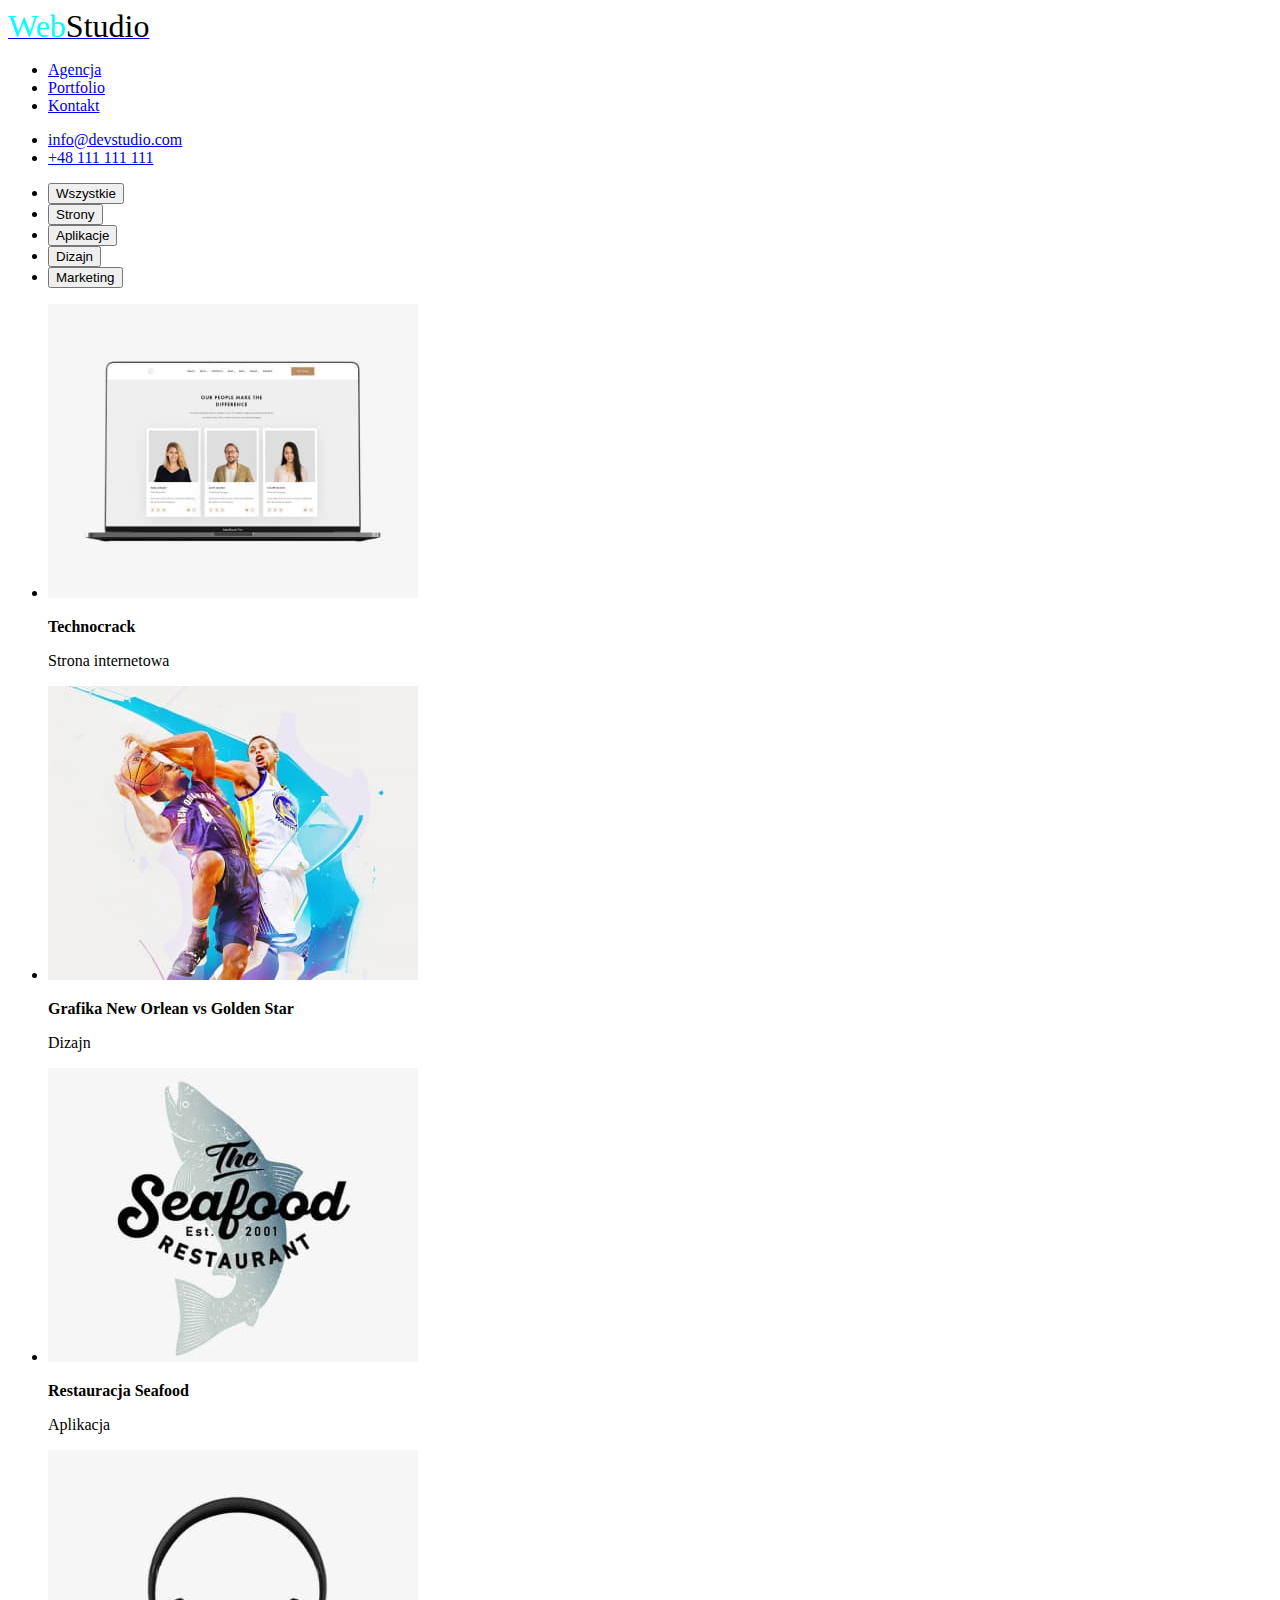
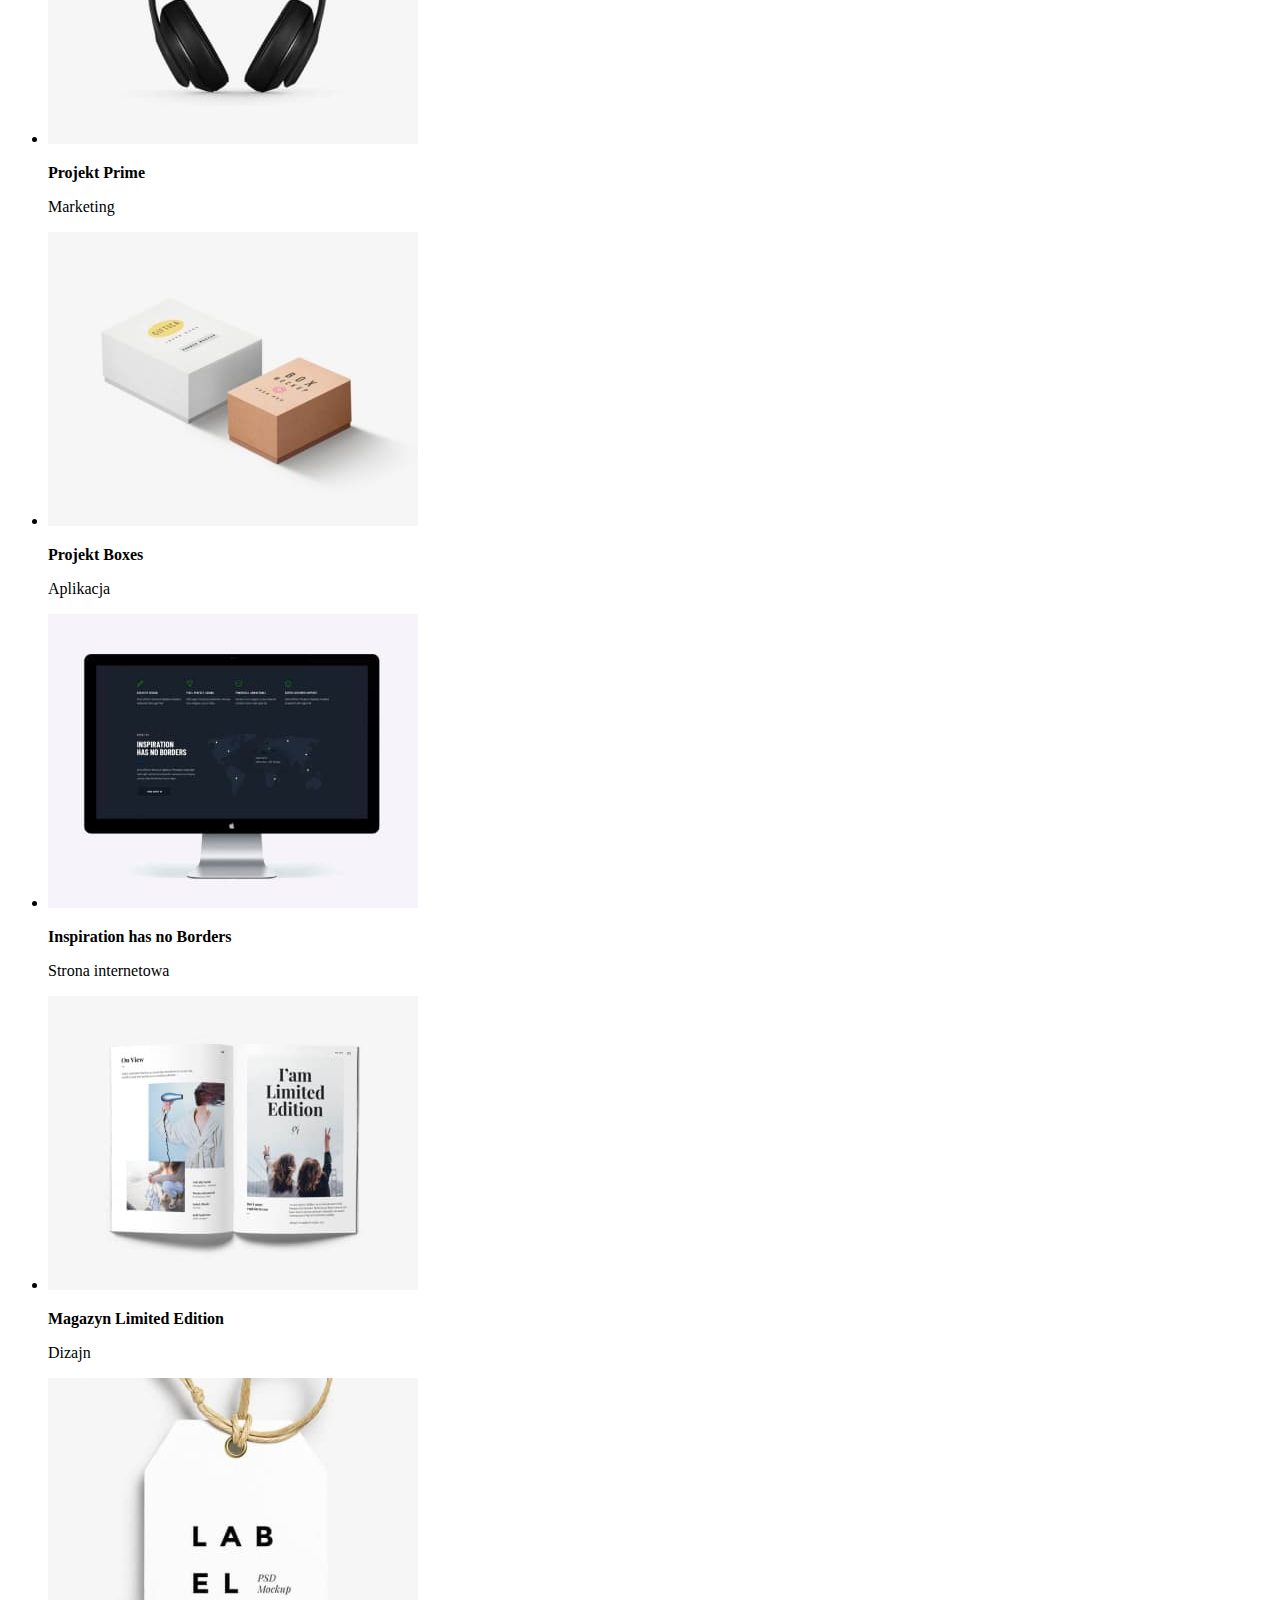
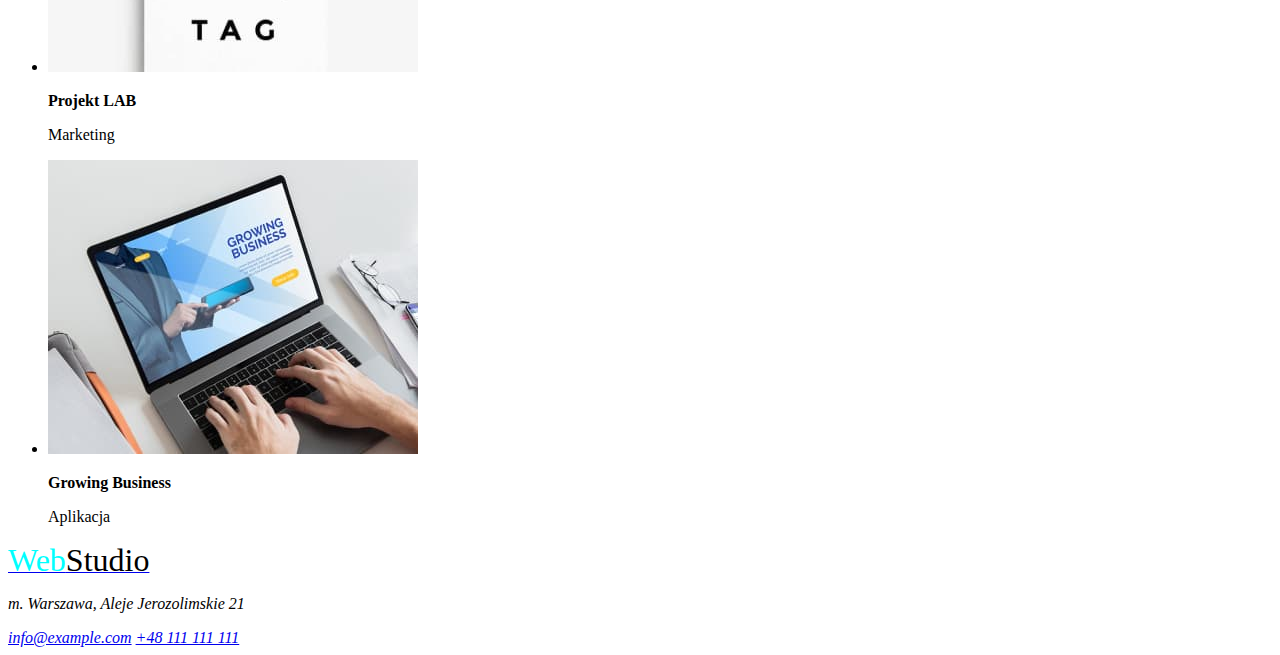
==== portfolio.html @ 9d56a678 "repeiring css link" ====
<!DOCTYPE html>
<html lang="pl">
  <head>
    <meta charset="UTF-8" />
    <meta http-equiv="X-UA-Compatible" content="IE=edge" />
    <meta name="viewport" content="width=device-width, initial-scale=1.0" />
    <link rel="stylesheet" href="/gfcss/styles.css" />
    <link rel="preconnect" href="https://fonts.googleapis.com" />
    <link rel="preconnect" href="https://fonts.gstatic.com" crossorigin />
    <link
      href="https://fonts.googleapis.com/css2?family=Raleway:wght@700&family=Roboto:wght@400;500;700;900&display=swap"
      rel="stylesheet"
    />
    <title>Zadanie domowe 2</title>
  </head>
  <body>
    <header>
      <a href="./index.html" target="_self" title="WebStudio">
        <span style="font-size: xx-large; color: aqua">Web</span
        ><span style="font-size: xx-large; color: black">Studio</span></a
      >
      <!-- Logo-->
      <nav>
        <ul>
          <li><a href="./index.html">Agencja</a></li>
          <li><a href="./portfolio.html">Portfolio</a></li>
          <li><a href="/Kontakt">Kontakt</a></li>
        </ul>
      </nav>
      <ul>
        <li>
          <a class="contact" href="mailto:info@devstudio.com"
            >info@devstudio.com</a
          >
        </li>
        <li><a class="contact" href="tel:+48111111111">+48 111 111 111</a></li>
      </ul>
    </header>
    <main>
      <div>
        <ul>
          <li>
            <button type="button">Wszystkie</button>
          </li>
          <li>
            <button type="button">Strony</button>
          </li>
          <li>
            <button type="button">Aplikacje</button>
          </li>
          <li>
            <button type="button">Dizajn</button>
          </li>
          <li>
            <button type="button">Marketing</button>
          </li>
        </ul>
      </div>
      <div>
        <ul>
          <li>
            <img
              src="images/project1.jpg"
              width="370"
              height="294"
              alt="Strona internetowa wyświetlana na laptopie"
            />
            <p><strong>Technocrack</strong></p>
            <p>Strona internetowa</p>
          </li>
          <li>
            <img
              src="images/project2.jpg"
              width="370"
              height="294"
              alt="dwóch koszykarzy walczących o piłkę w powietrzu"
            />
            <p><strong>Grafika New Orlean vs Golden Star</strong></p>
            <p>Dizajn</p>
          </li>
          <li>
            <img
              src="images/project3.jpg"
              width="370"
              height="294"
              alt="Logo restauracji - napis The Seafood Restaurant na tle ryby"
            />
            <p><strong>Restauracja Seafood</strong></p>
            <p>Aplikacja</p>
          </li>
          <li>
            <img
              src="images/project4.jpg"
              width="370"
              height="294"
              alt="Słuchawki"
            />
            <p><strong>Projekt Prime</strong></p>
            <p>Marketing</p>
          </li>
          <li>
            <img
              src="images/project5.jpg"
              width="370"
              height="294"
              alt="dwie kartonowe paczki"
            />
            <p><strong>Projekt Boxes</strong></p>
            <p>Aplikacja</p>
          </li>
          <li>
            <img
              src="images/project6.jpg"
              width="370"
              height="294"
              alt="Strona internetowa wyświetlana na monitorze"
            />
            <p><strong>Inspiration has no Borders</strong></p>
            <p>Strona internetowa</p>
          </li>
          <li>
            <img
              src="images/project7.jpg"
              width="370"
              height="294"
              alt="Magazyn - książka - z nagłówkiem I'am Limited Edition"
            />
            <p><strong>Magazyn Limited Edition</strong></p>
            <p>Dizajn</p>
          </li>
          <li>
            <img
              src="images/project8.jpg"
              width="370"
              height="294"
              alt="TAG z nadrukiem LABEL TAG"
            />
            <p><strong>Projekt LAB</strong></p>
            <p>Marketing</p>
          </li>
          <li>
            <img
              src="images/project9.jpg"
              width="370"
              height="294"
              alt="Aplikacja Growing Business wyświetlana na laptopie"
            />
            <p><strong>Growing Business</strong></p>
            <p>Aplikacja</p>
          </li>
        </ul>
      </div>
    </main>
    <footer>
      <a href="./index.html" target="_self" title="WebStudio">
        <span style="font-size: xx-large; color: aqua">Web</span
        ><span style="font-size: xx-large; color: black">Studio</span></a
      >
      <!-- Logo-->
      <address>
        <p class="contact">m. Warszawa, Aleje Jerozolimskie 21</p>
        <a class="contact" href="mailto:info@example.com">info@example.com</a>
        <a class="contact" href="tel:+48111111111">+48 111 111 111</a>
      </address>
    </footer>
  </body>
</html>
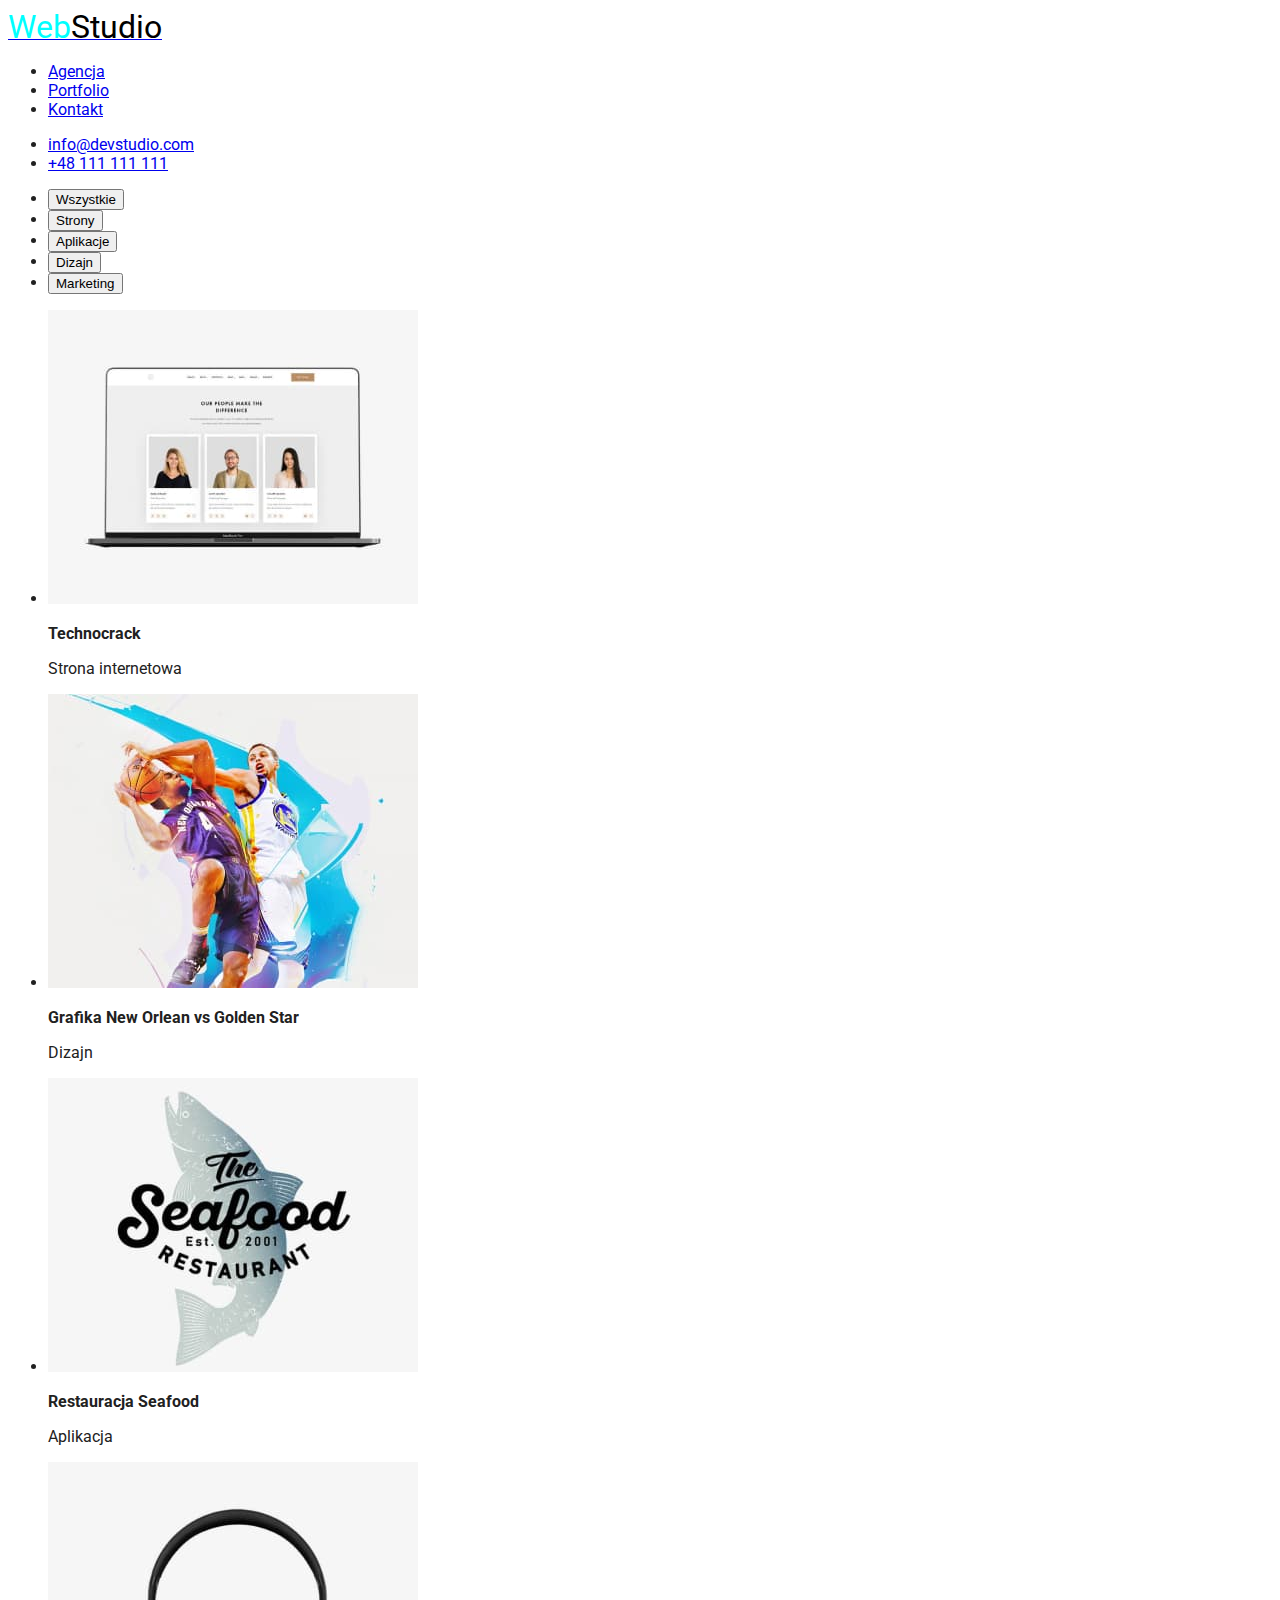
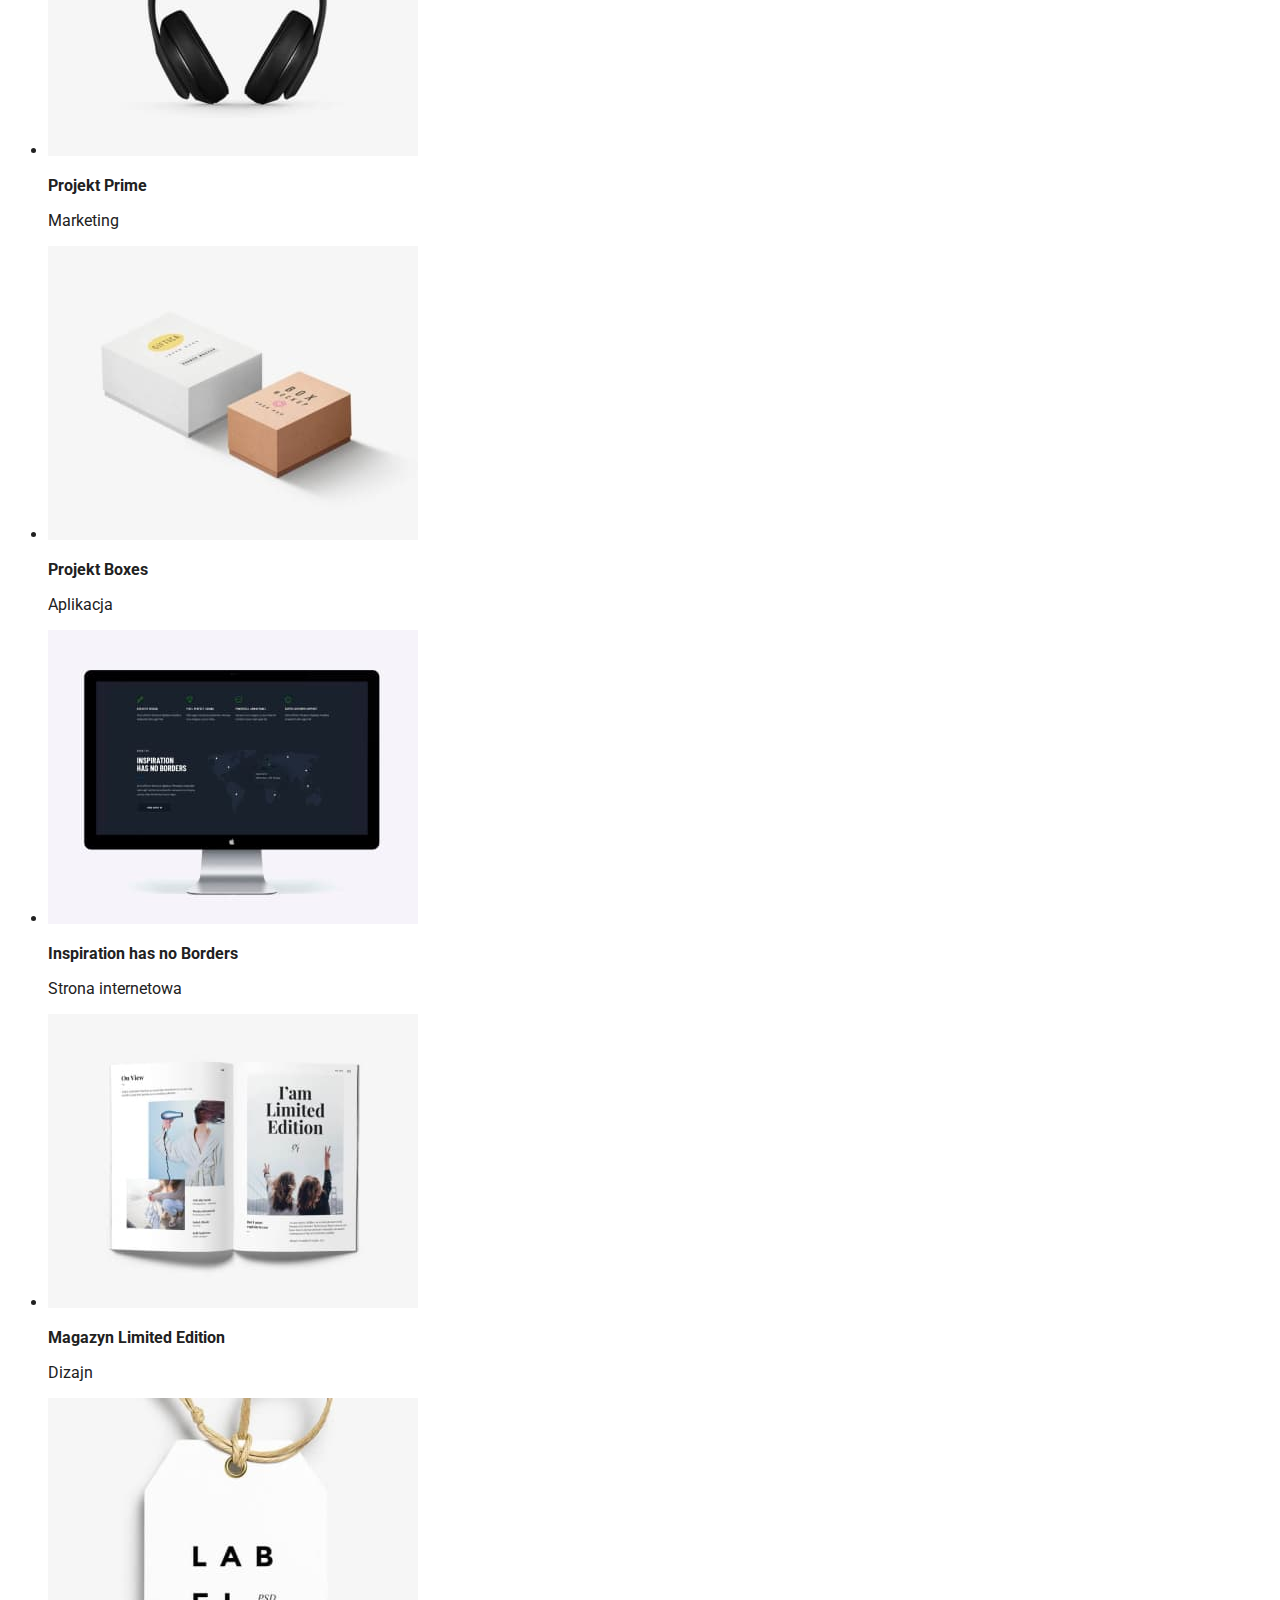
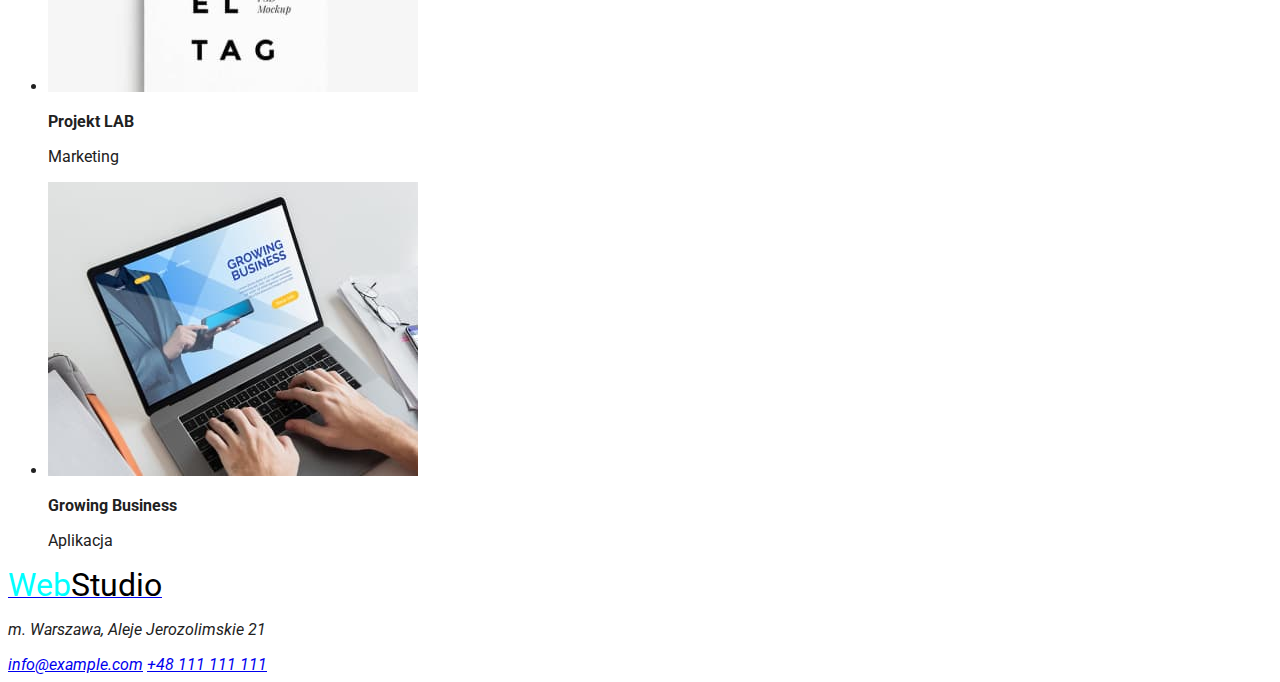
==== commit 236554f4: "repeiring css link" ====
--- a/portfolio.html
+++ b/portfolio.html
@@ -4,7 +4,7 @@
     <meta charset="UTF-8" />
     <meta http-equiv="X-UA-Compatible" content="IE=edge" />
     <meta name="viewport" content="width=device-width, initial-scale=1.0" />
-    <link rel="stylesheet" href="/gfcss/styles.css" />
+    <link rel="stylesheet" href="./css/styles.css" />
     <link rel="preconnect" href="https://fonts.googleapis.com" />
     <link rel="preconnect" href="https://fonts.gstatic.com" crossorigin />
     <link
--- a/css/styles.css
+++ b/css/styles.css
@@ -0,0 +1,10 @@
+body {
+  font-family: "roboto", sans-serif;
+  color: rgb(33, 33, 33);
+}
+.contact:hover {
+  color: rgb(49, 243, 56);
+}
+.contact:focus {
+  color: rgb(217, 255, 0);
+}
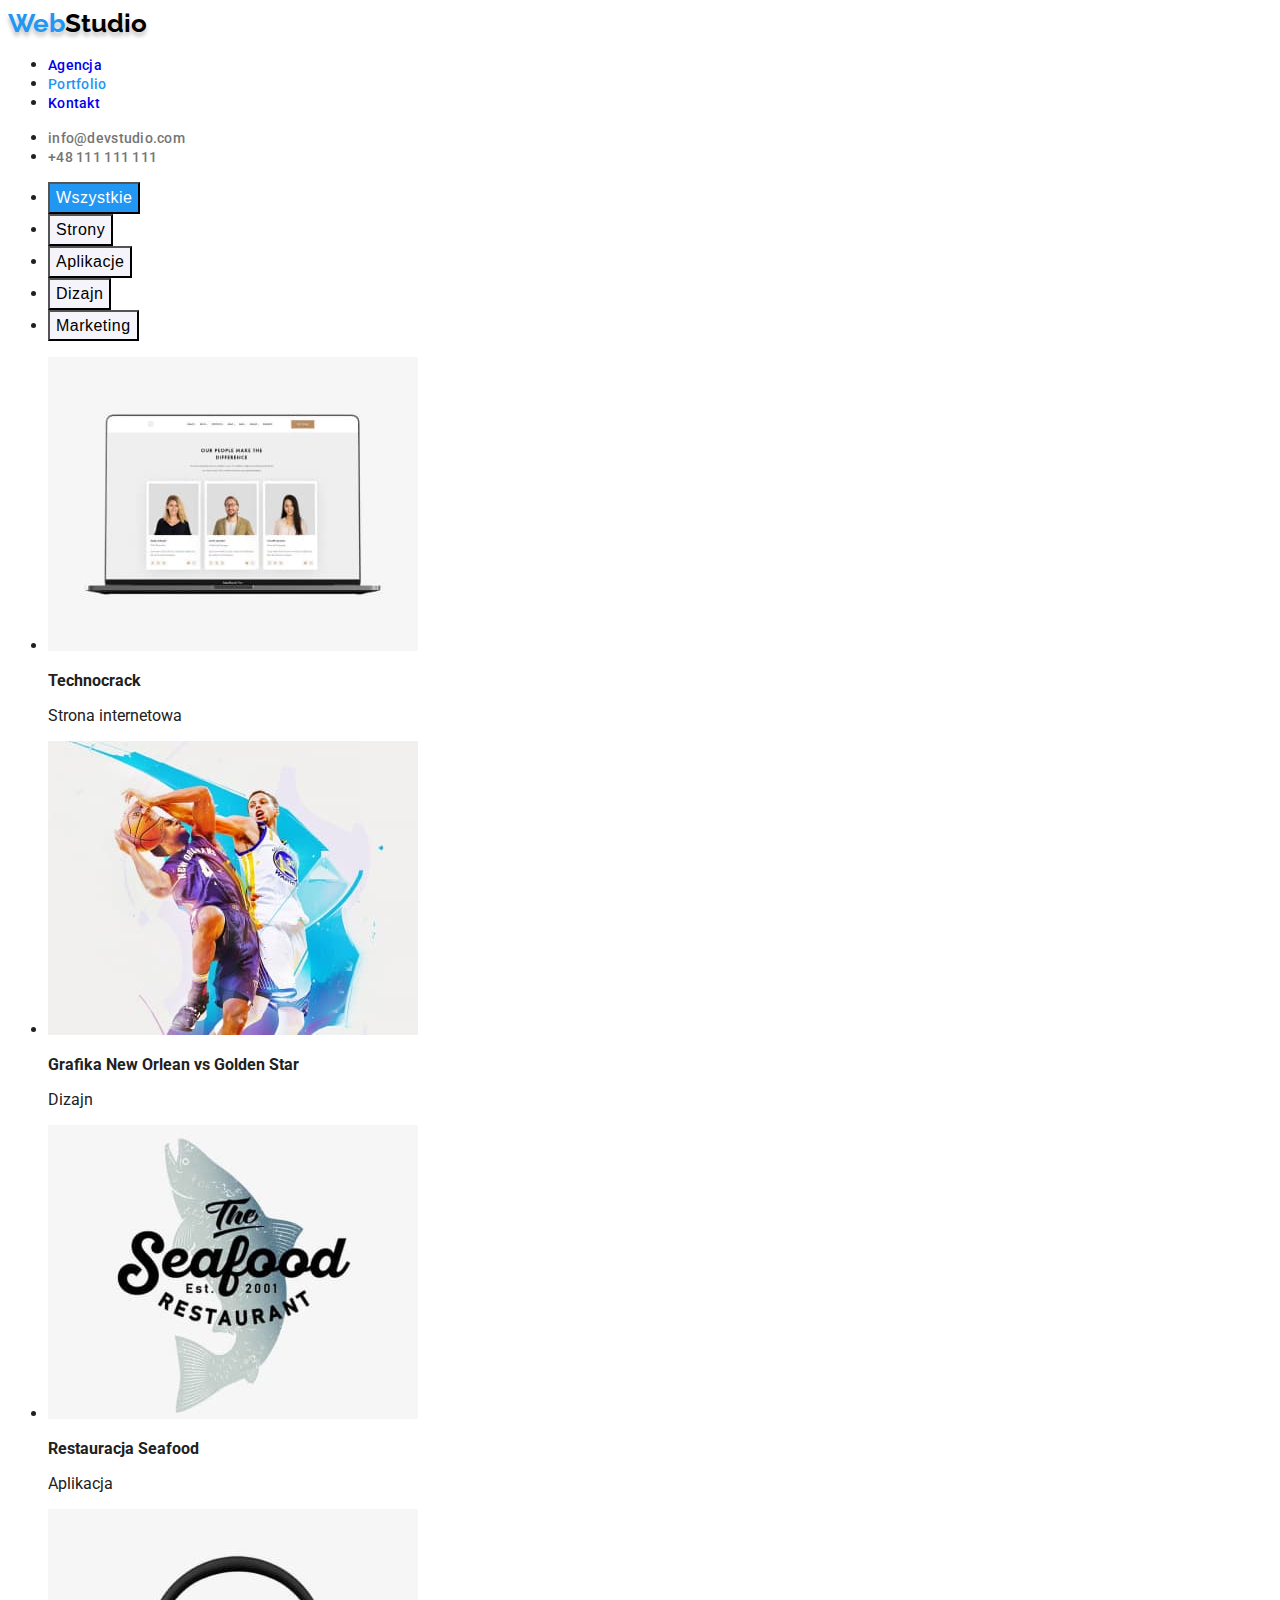
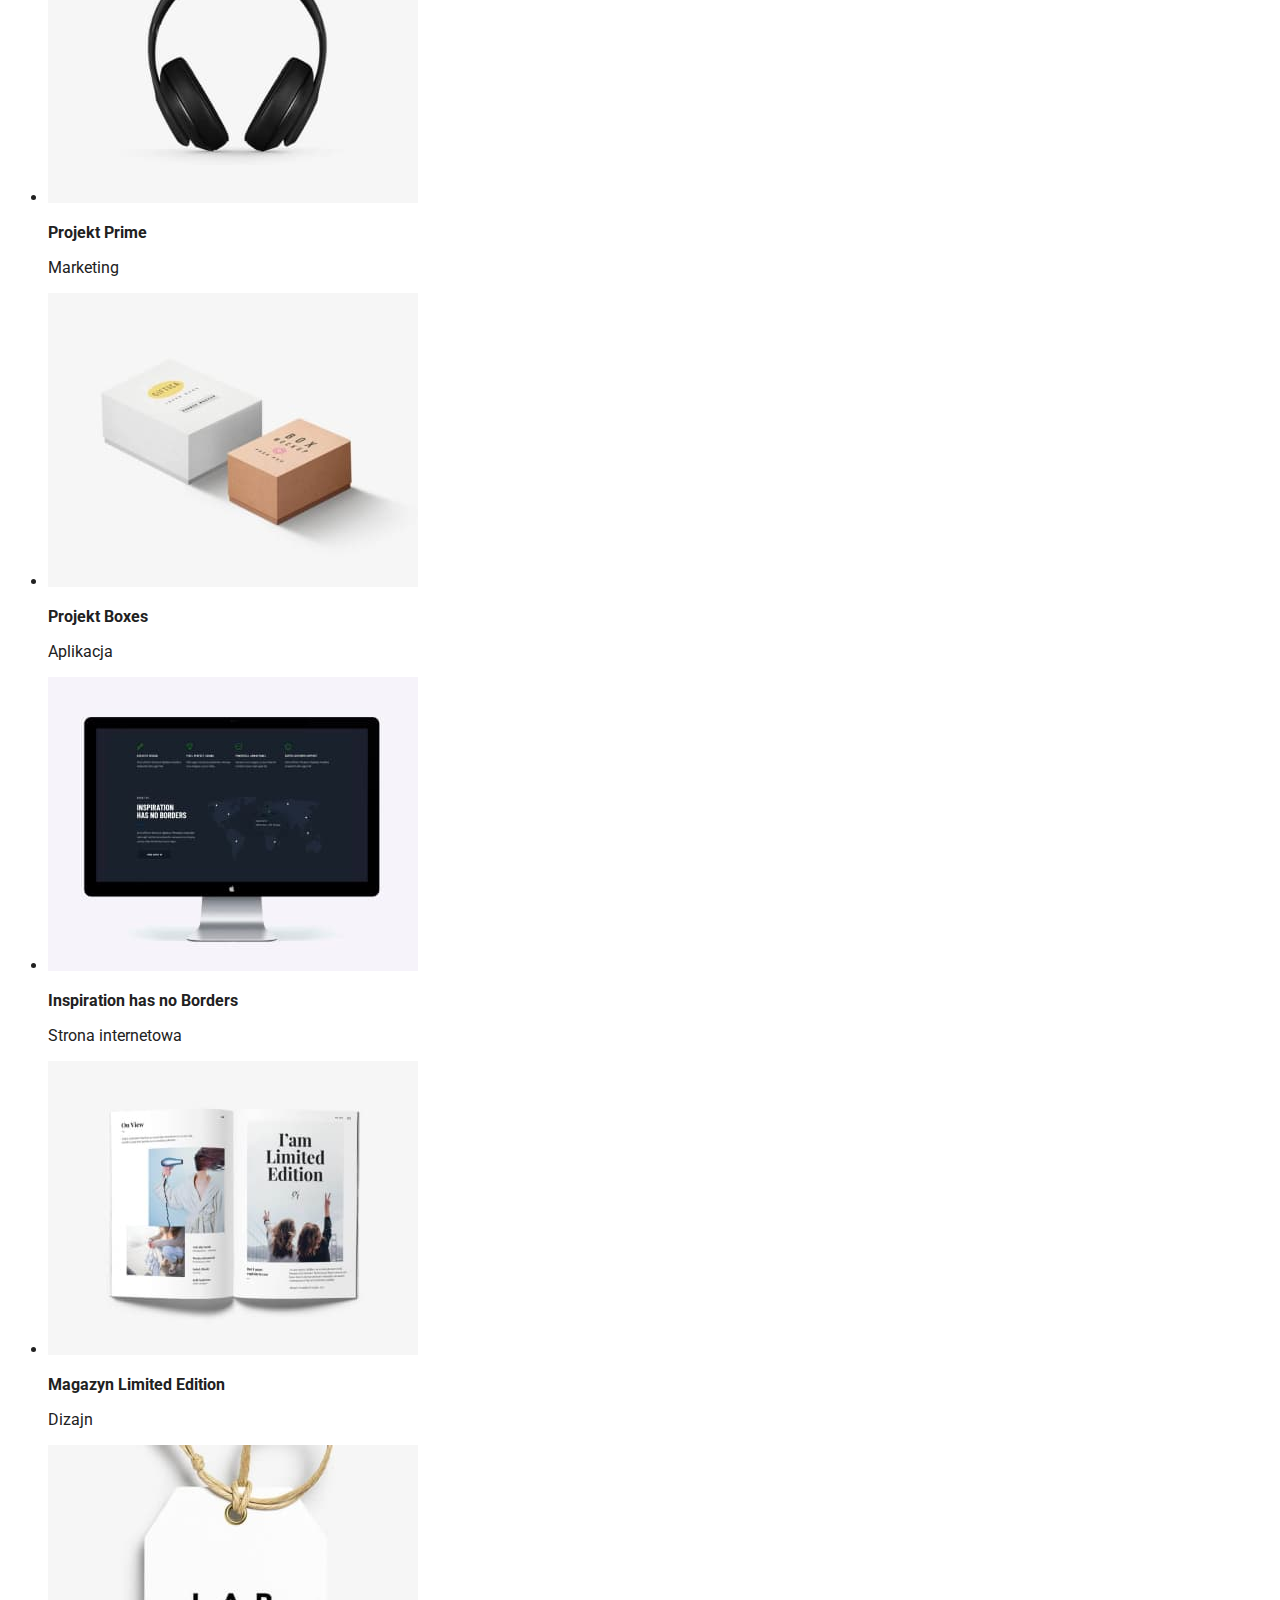
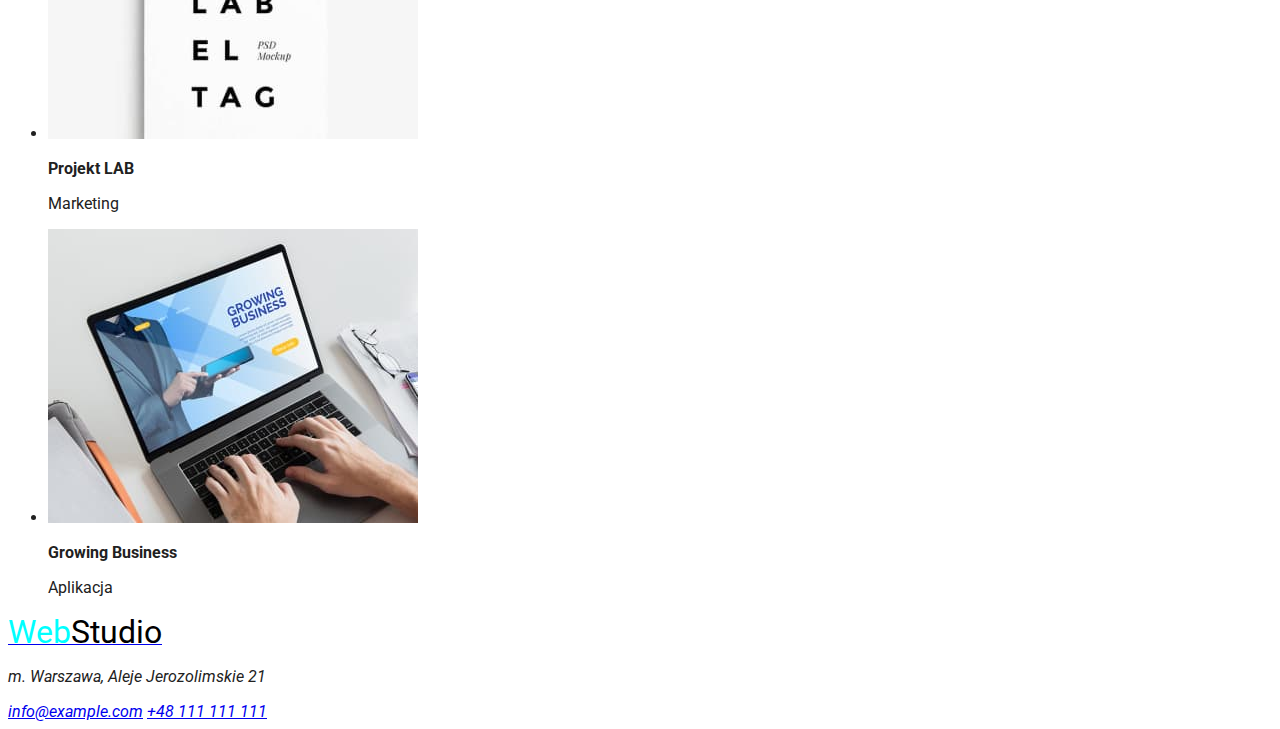
==== commit cb64b776: "add header styles and buttons to Portfolio site" ====
--- a/portfolio.html
+++ b/portfolio.html
@@ -15,44 +15,64 @@
   </head>
   <body>
     <header>
-      <a href="./index.html" target="_self" title="WebStudio">
-        <span style="font-size: xx-large; color: aqua">Web</span
-        ><span style="font-size: xx-large; color: black">Studio</span></a
+      <a class="logo" href="./index.html" title="WebStudio"
+        ><span class="logo-color-special">Web</span>Studio</a
       >
       <!-- Logo-->
       <nav>
         <ul>
-          <li><a href="./index.html">Agencja</a></li>
-          <li><a href="./portfolio.html">Portfolio</a></li>
-          <li><a href="/Kontakt">Kontakt</a></li>
+          <li><a class="header" href="./index.html">Agencja</a></li>
+          <li>
+            <a class="header header-active-web" href="./portfolio.html"
+              >Portfolio</a
+            >
+          </li>
+          <li><a class="header" href="/Kontakt">Kontakt</a></li>
         </ul>
       </nav>
       <ul>
         <li>
-          <a class="contact" href="mailto:info@devstudio.com"
+          <a class="header header-contact" href="mailto:info@devstudio.com"
             >info@devstudio.com</a
           >
         </li>
-        <li><a class="contact" href="tel:+48111111111">+48 111 111 111</a></li>
+        <li>
+          <a class="header header-contact" href="tel:+48111111111"
+            >+48 111 111 111</a
+          >
+        </li>
       </ul>
     </header>
     <main>
       <div>
         <ul>
           <li>
-            <button type="button">Wszystkie</button>
+            <button
+              class="button-filters button-filters-active button-pointer"
+              type="button"
+            >
+              Wszystkie
+            </button>
           </li>
           <li>
-            <button type="button">Strony</button>
+            <button class="button-filters button-pointer" type="button">
+              Strony
+            </button>
           </li>
           <li>
-            <button type="button">Aplikacje</button>
+            <button class="button-filters button-pointer" type="button">
+              Aplikacje
+            </button>
           </li>
           <li>
-            <button type="button">Dizajn</button>
+            <button class="button-filters button-pointer" type="button">
+              Dizajn
+            </button>
           </li>
           <li>
-            <button type="button">Marketing</button>
+            <button class="button-filters button-pointer" type="button">
+              Marketing
+            </button>
           </li>
         </ul>
       </div>
--- a/css/styles.css
+++ b/css/styles.css
@@ -2,9 +2,108 @@
   font-family: "roboto", sans-serif;
   color: rgb(33, 33, 33);
 }
-.contact:hover {
-  color: rgb(49, 243, 56);
+.logo {
+  font-family: "raleway", sans-serif;
+  font-weight: 700;
+  font-size: 26px;
+  line-height: 1.19;
+  text-shadow: 0px 4px 4px rgba(0, 0, 0, 0.25);
+  text-decoration: none;
+  color: rgb(0, 0, 0);
 }
-.contact:focus {
-  color: rgb(217, 255, 0);
+.logo-color-special {
+  color: rgb(33, 150, 243);
 }
+.logo-footer {
+  color: rgb(225, 225, 225);
+}
+.header {
+  font-weight: 500;
+  font-size: 14px;
+  line-height: 1.14;
+  letter-spacing: 0.02em;
+  text-decoration: none;
+}
+.header-contact {
+  color: rgb(117, 117, 117);
+}
+.header-active-web,
+.header:hover,
+.header:focus,
+.footer-contact:hover,
+.footer-contact:focus {
+  color: rgb(33, 150, 243);
+}
+.mainpage-h1 {
+  font-weight: 900;
+  font-size: 44px;
+  line-height: 1.36;
+  letter-spacing: 0.06em;
+  text-transform: uppercase;
+  text-align: center;
+  color: rgb(225, 225, 225);
+  background-color: rgb(47, 48, 58);
+}
+.button-pointer {
+  cursor: pointer;
+}
+.mainpage-button {
+  font-weight: 700;
+  font-size: 16px;
+  line-height: 1.88;
+  letter-spacing: 0.06em;
+  color: rgb(255, 255, 255);
+  background-color: rgb(33, 150, 243);
+}
+.mainpage-our-strengths-title {
+  font-weight: 700;
+  font-size: 14px;
+  line-height: 1.14;
+  letter-spacing: 0.03em;
+  text-transform: uppercase;
+}
+.mainpage-our-strengths {
+  font-weight: 400;
+  font-size: 14px;
+  line-height: 1.71;
+  letter-spacing: 0.03em;
+  color: rgb(117, 117, 117);
+}
+.mainpage-titles {
+  font-weight: 700;
+  font-size: 36px;
+  line-height: 1.17;
+  text-align: center;
+  letter-spacing: 0.03em;
+}
+.images-text {
+  font-size: 16px;
+  line-height: 1.19;
+  letter-spacing: 0.03em;
+  color: rgb(117, 117, 117);
+}
+.images-text-bold {
+  font-weight: 500;
+  color: rgb(33, 33, 33);
+}
+.footer-contact {
+  font-size: 14px;
+  line-height: 1.71;
+  letter-spacing: 0.03em;
+  text-decoration: none;
+  color: rgb(255, 255, 255);
+}
+.footer-bg-color {
+  background-color: rgb(47, 48, 58);
+}
+.button-filters {
+  font-weight: 500;
+  font-size: 16px;
+  line-height: 1.62;
+  letter-spacing: 0.03em;
+  background-color: rgb(245, 244, 250);
+}
+.button-filters-active {
+  color: rgb(255, 255, 255);
+  background-color: rgb(33, 150, 243);
+}
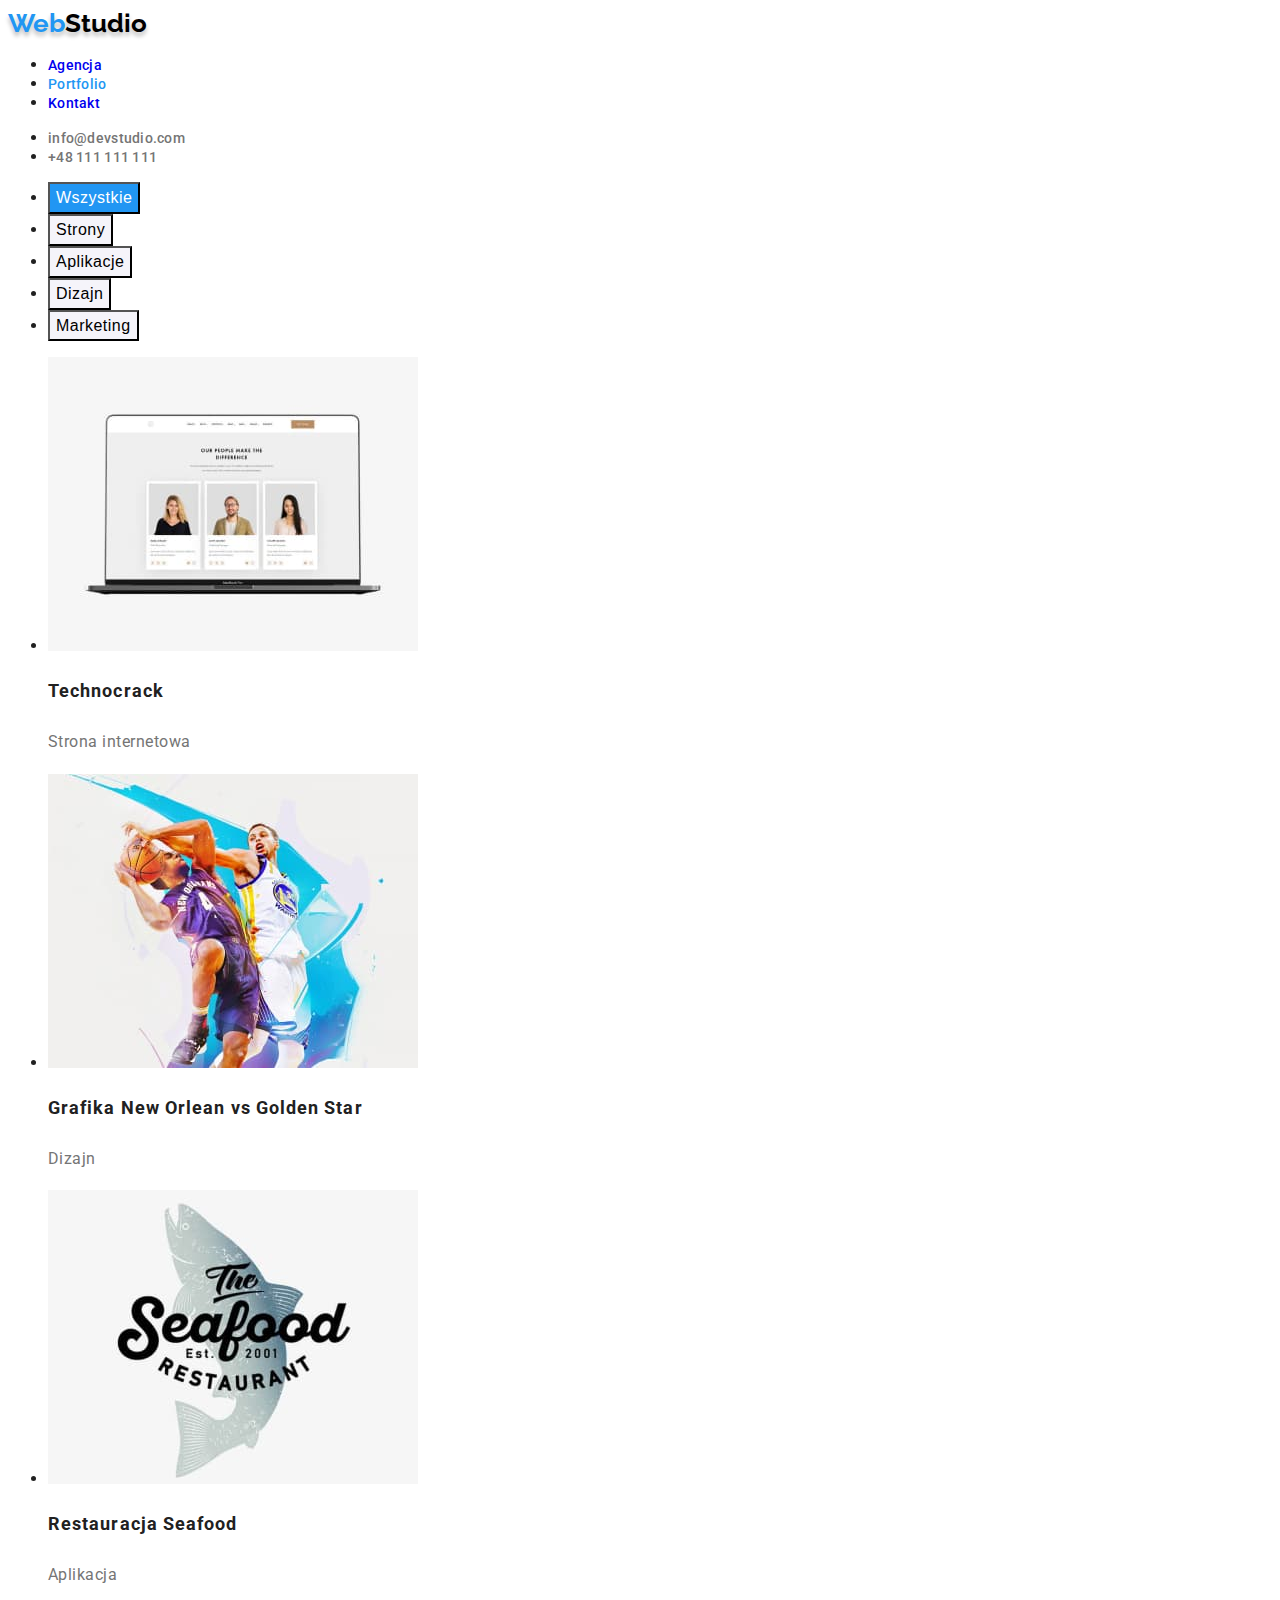
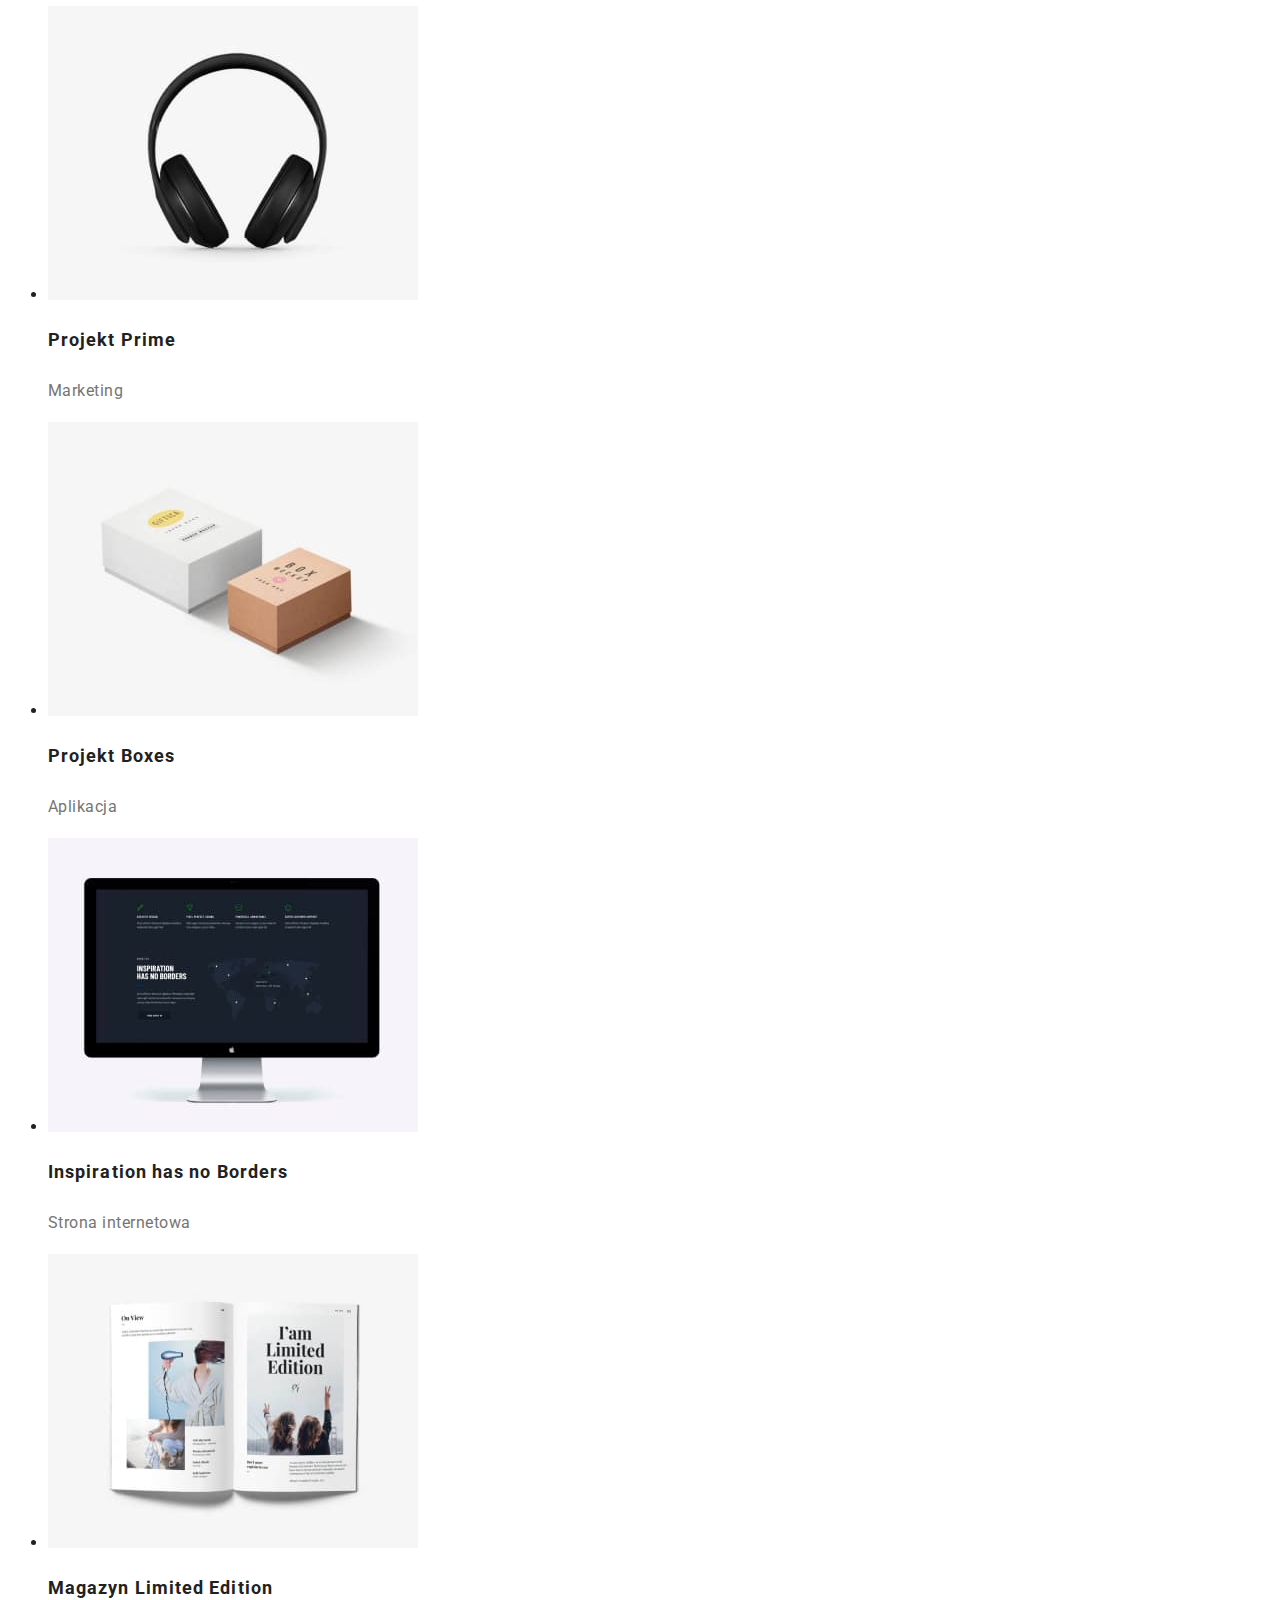
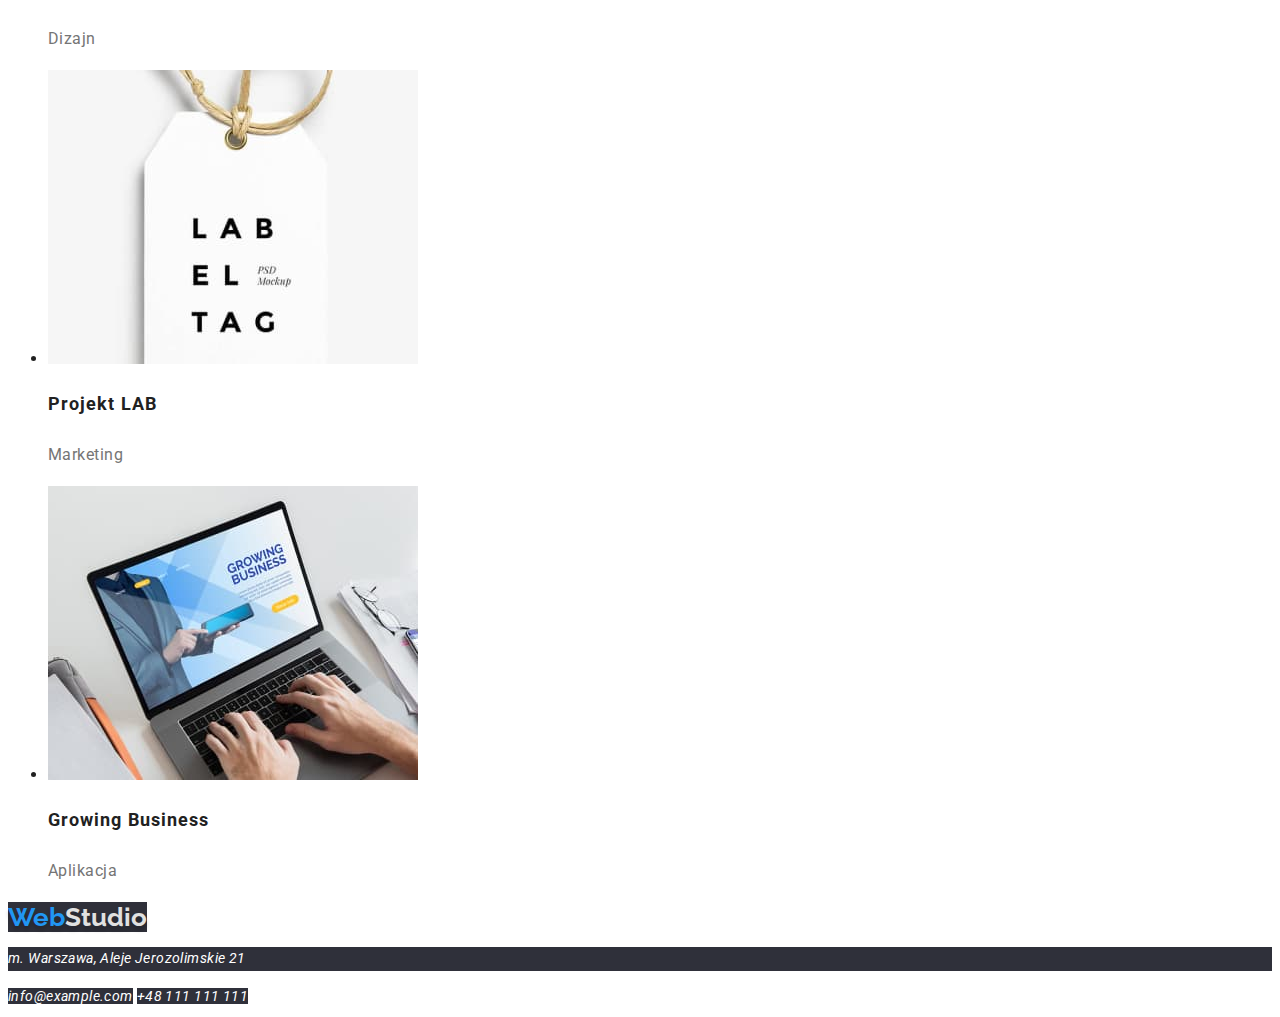
==== commit 94787c4a: "add image text styles in porfolio web" ====
--- a/portfolio.html
+++ b/portfolio.html
@@ -85,8 +85,8 @@
               height="294"
               alt="Strona internetowa wyświetlana na laptopie"
             />
-            <p><strong>Technocrack</strong></p>
-            <p>Strona internetowa</p>
+            <p class="portfolio-image-text-bold">Technocrack</p>
+            <p class="portfolio-image-text">Strona internetowa</p>
           </li>
           <li>
             <img
@@ -95,8 +95,10 @@
               height="294"
               alt="dwóch koszykarzy walczących o piłkę w powietrzu"
             />
-            <p><strong>Grafika New Orlean vs Golden Star</strong></p>
-            <p>Dizajn</p>
+            <p class="portfolio-image-text-bold">
+              Grafika New Orlean vs Golden Star
+            </p>
+            <p class="portfolio-image-text">Dizajn</p>
           </li>
           <li>
             <img
@@ -105,8 +107,8 @@
               height="294"
               alt="Logo restauracji - napis The Seafood Restaurant na tle ryby"
             />
-            <p><strong>Restauracja Seafood</strong></p>
-            <p>Aplikacja</p>
+            <p class="portfolio-image-text-bold">Restauracja Seafood</p>
+            <p class="portfolio-image-text">Aplikacja</p>
           </li>
           <li>
             <img
@@ -115,8 +117,8 @@
               height="294"
               alt="Słuchawki"
             />
-            <p><strong>Projekt Prime</strong></p>
-            <p>Marketing</p>
+            <p class="portfolio-image-text-bold">Projekt Prime</p>
+            <p class="portfolio-image-text">Marketing</p>
           </li>
           <li>
             <img
@@ -125,8 +127,8 @@
               height="294"
               alt="dwie kartonowe paczki"
             />
-            <p><strong>Projekt Boxes</strong></p>
-            <p>Aplikacja</p>
+            <p class="portfolio-image-text-bold">Projekt Boxes</p>
+            <p class="portfolio-image-text">Aplikacja</p>
           </li>
           <li>
             <img
@@ -135,8 +137,8 @@
               height="294"
               alt="Strona internetowa wyświetlana na monitorze"
             />
-            <p><strong>Inspiration has no Borders</strong></p>
-            <p>Strona internetowa</p>
+            <p class="portfolio-image-text-bold">Inspiration has no Borders</p>
+            <p class="portfolio-image-text">Strona internetowa</p>
           </li>
           <li>
             <img
@@ -145,8 +147,8 @@
               height="294"
               alt="Magazyn - książka - z nagłówkiem I'am Limited Edition"
             />
-            <p><strong>Magazyn Limited Edition</strong></p>
-            <p>Dizajn</p>
+            <p class="portfolio-image-text-bold">Magazyn Limited Edition</p>
+            <p class="portfolio-image-text">Dizajn</p>
           </li>
           <li>
             <img
@@ -155,8 +157,8 @@
               height="294"
               alt="TAG z nadrukiem LABEL TAG"
             />
-            <p><strong>Projekt LAB</strong></p>
-            <p>Marketing</p>
+            <p class="portfolio-image-text-bold">Projekt LAB</p>
+            <p class="portfolio-image-text">Marketing</p>
           </li>
           <li>
             <img
@@ -165,22 +167,31 @@
               height="294"
               alt="Aplikacja Growing Business wyświetlana na laptopie"
             />
-            <p><strong>Growing Business</strong></p>
-            <p>Aplikacja</p>
+            <p class="portfolio-image-text-bold">Growing Business</p>
+            <p class="portfolio-image-text">Aplikacja</p>
           </li>
         </ul>
       </div>
     </main>
     <footer>
-      <a href="./index.html" target="_self" title="WebStudio">
-        <span style="font-size: xx-large; color: aqua">Web</span
-        ><span style="font-size: xx-large; color: black">Studio</span></a
+      <a
+        class="logo logo-footer footer-bg-color"
+        href="./index.html"
+        title="WebStudio"
+      >
+        <span class="logo-color-special">Web</span>Studio</a
       >
       <!-- Logo-->
       <address>
-        <p class="contact">m. Warszawa, Aleje Jerozolimskie 21</p>
-        <a class="contact" href="mailto:info@example.com">info@example.com</a>
-        <a class="contact" href="tel:+48111111111">+48 111 111 111</a>
+        <p class="footer-contact footer-bg-color">
+          m. Warszawa, Aleje Jerozolimskie 21
+        </p>
+        <a class="footer-contact footer-bg-color" href="mailto:info@example.com"
+          >info@example.com</a
+        >
+        <a class="footer-contact footer-bg-color" href="tel:+48111111111"
+          >+48 111 111 111</a
+        >
       </address>
     </footer>
   </body>
--- a/css/styles.css
+++ b/css/styles.css
@@ -107,3 +107,15 @@
   color: rgb(255, 255, 255);
   background-color: rgb(33, 150, 243);
 }
+.portfolio-image-text {
+  font-size: 16px;
+  line-height: 1.88;
+  letter-spacing: 0.03em;
+  color: rgb(117, 117, 117);
+}
+.portfolio-image-text-bold {
+  font-weight: 700;
+  font-size: 18px;
+  line-height: 2;
+  letter-spacing: 0.06em;
+}
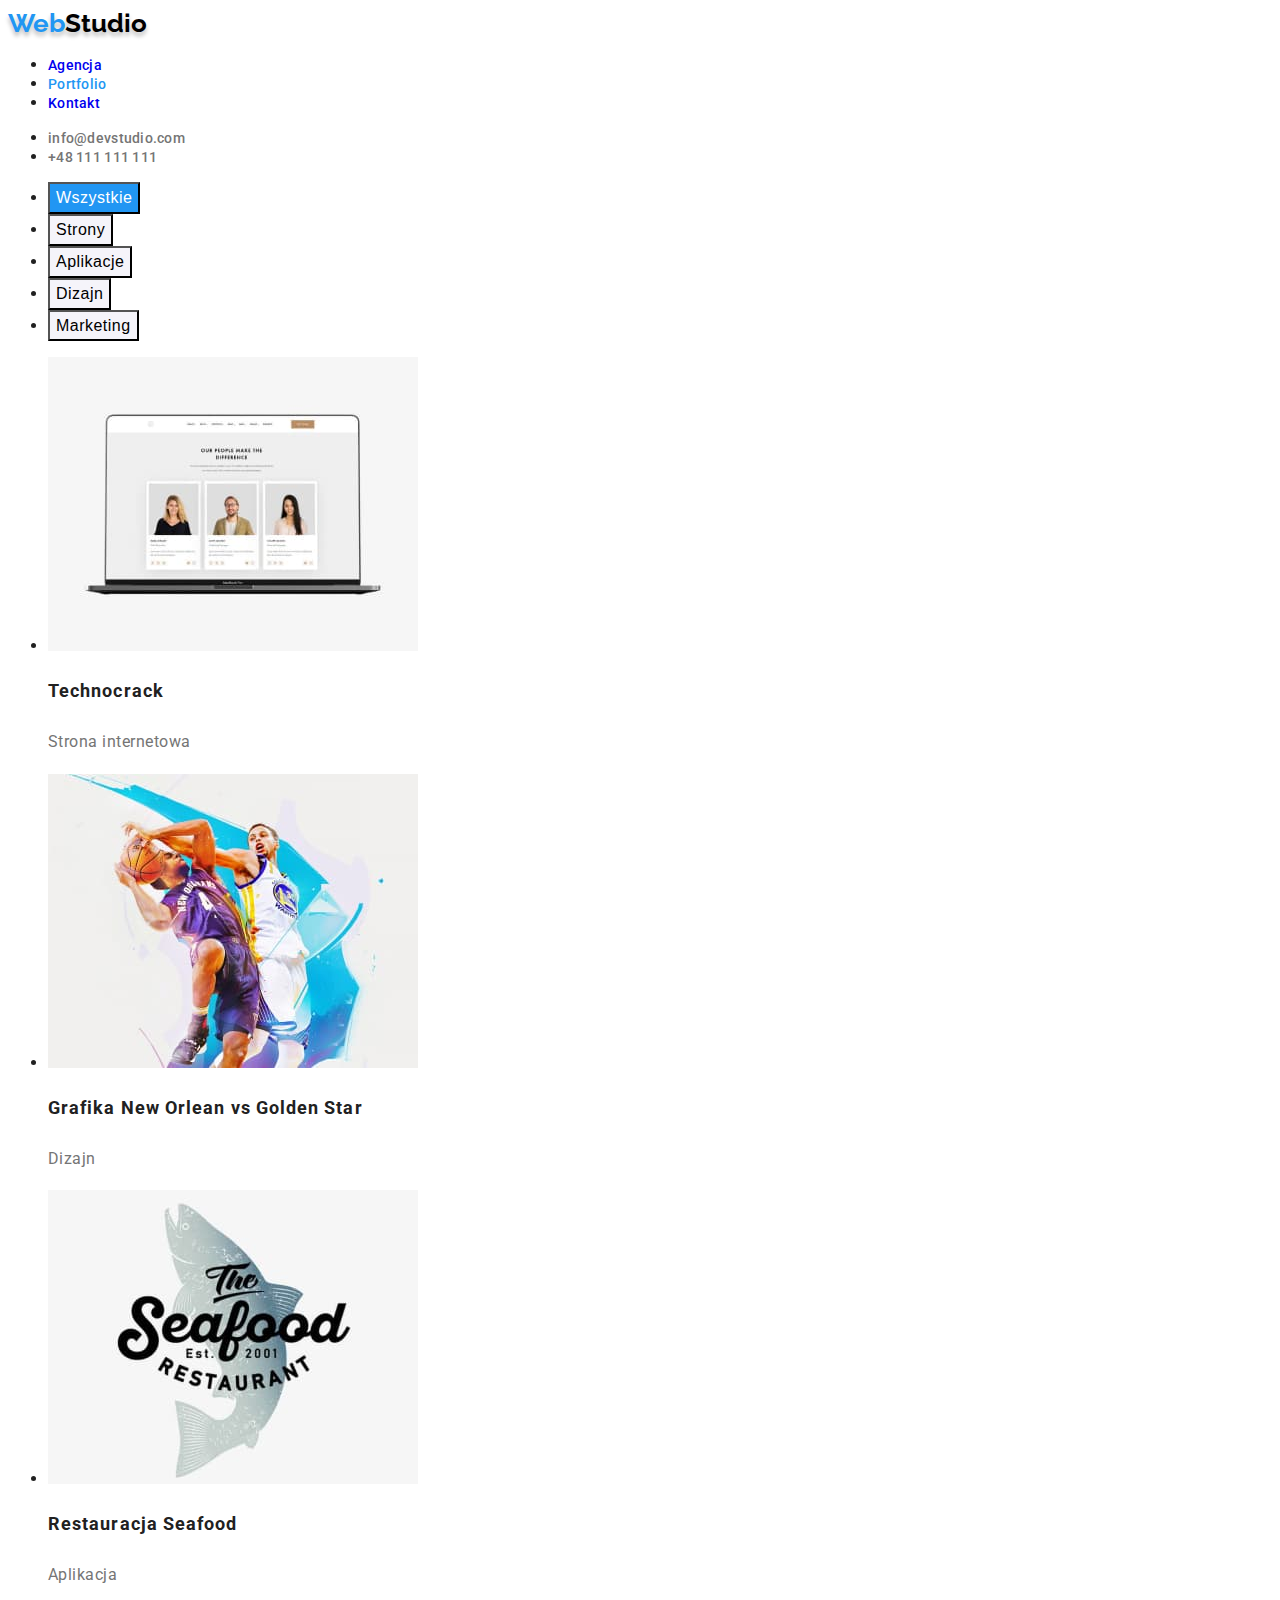
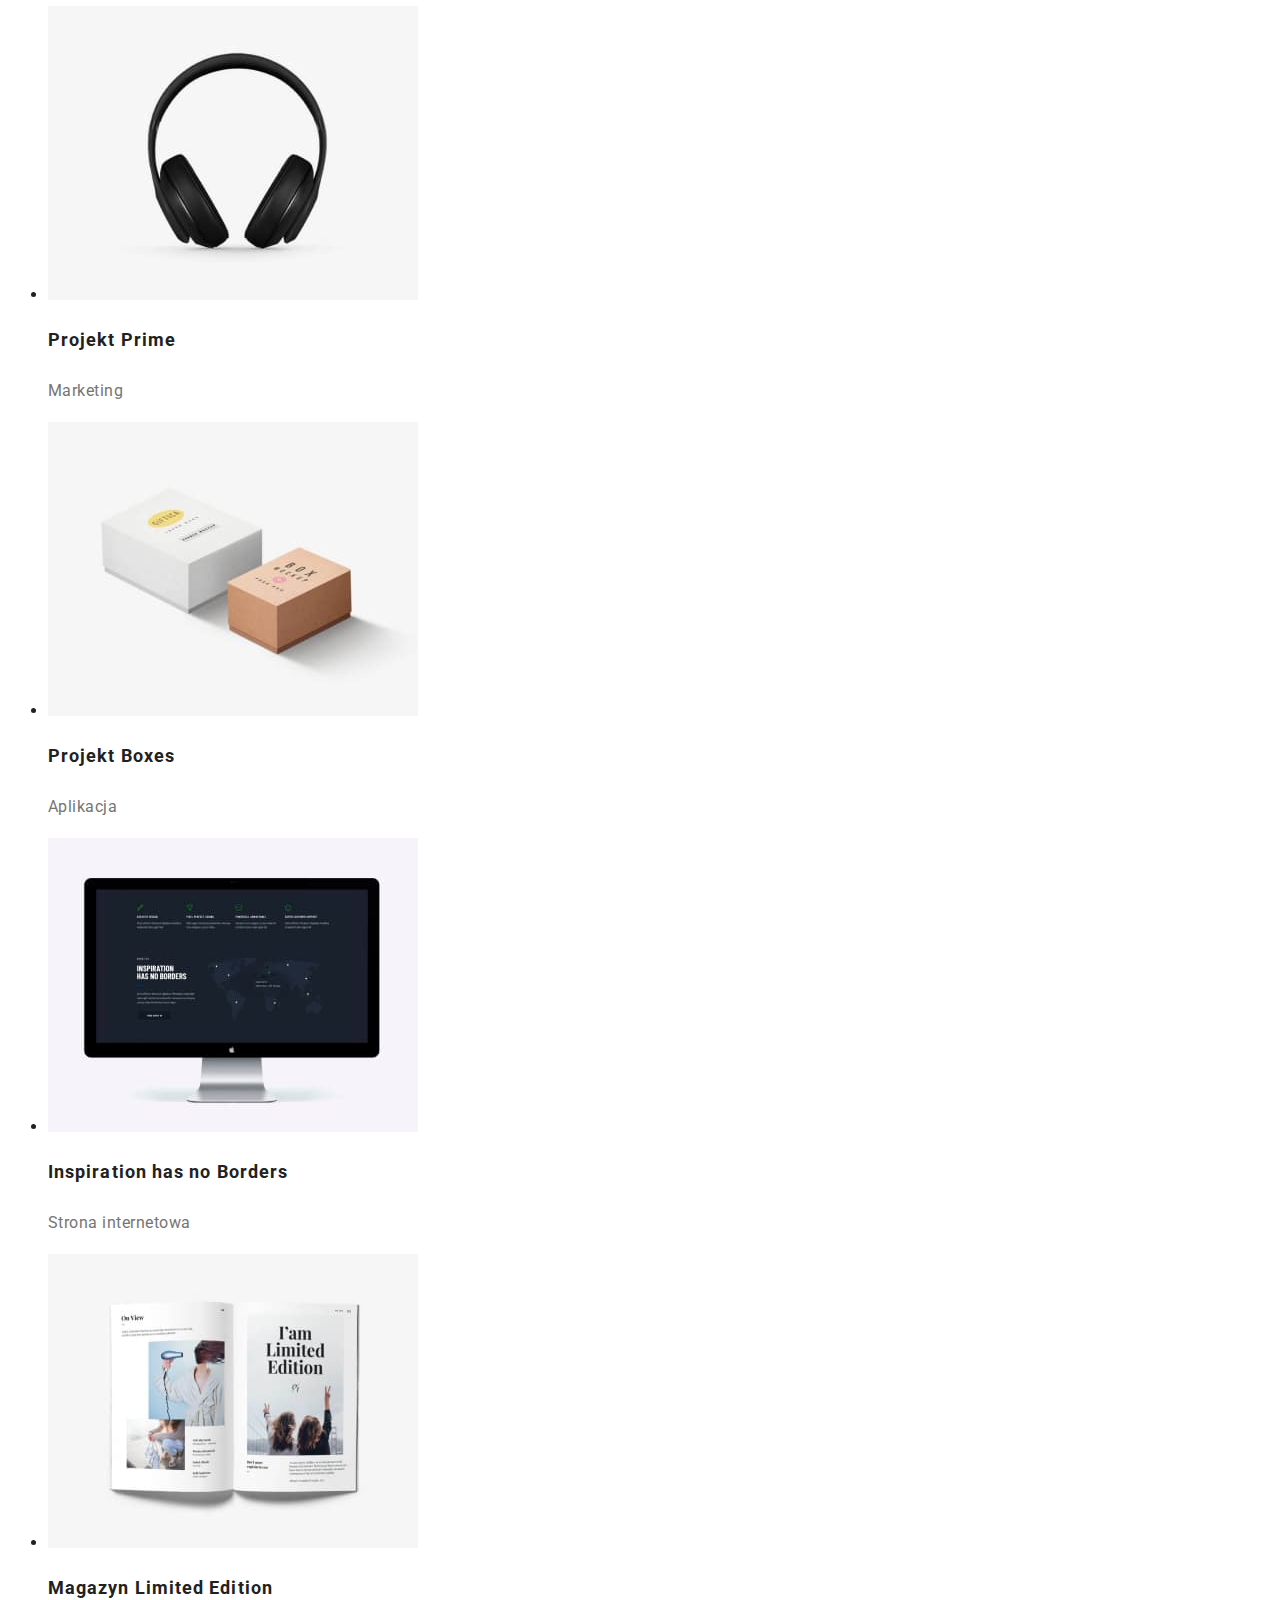
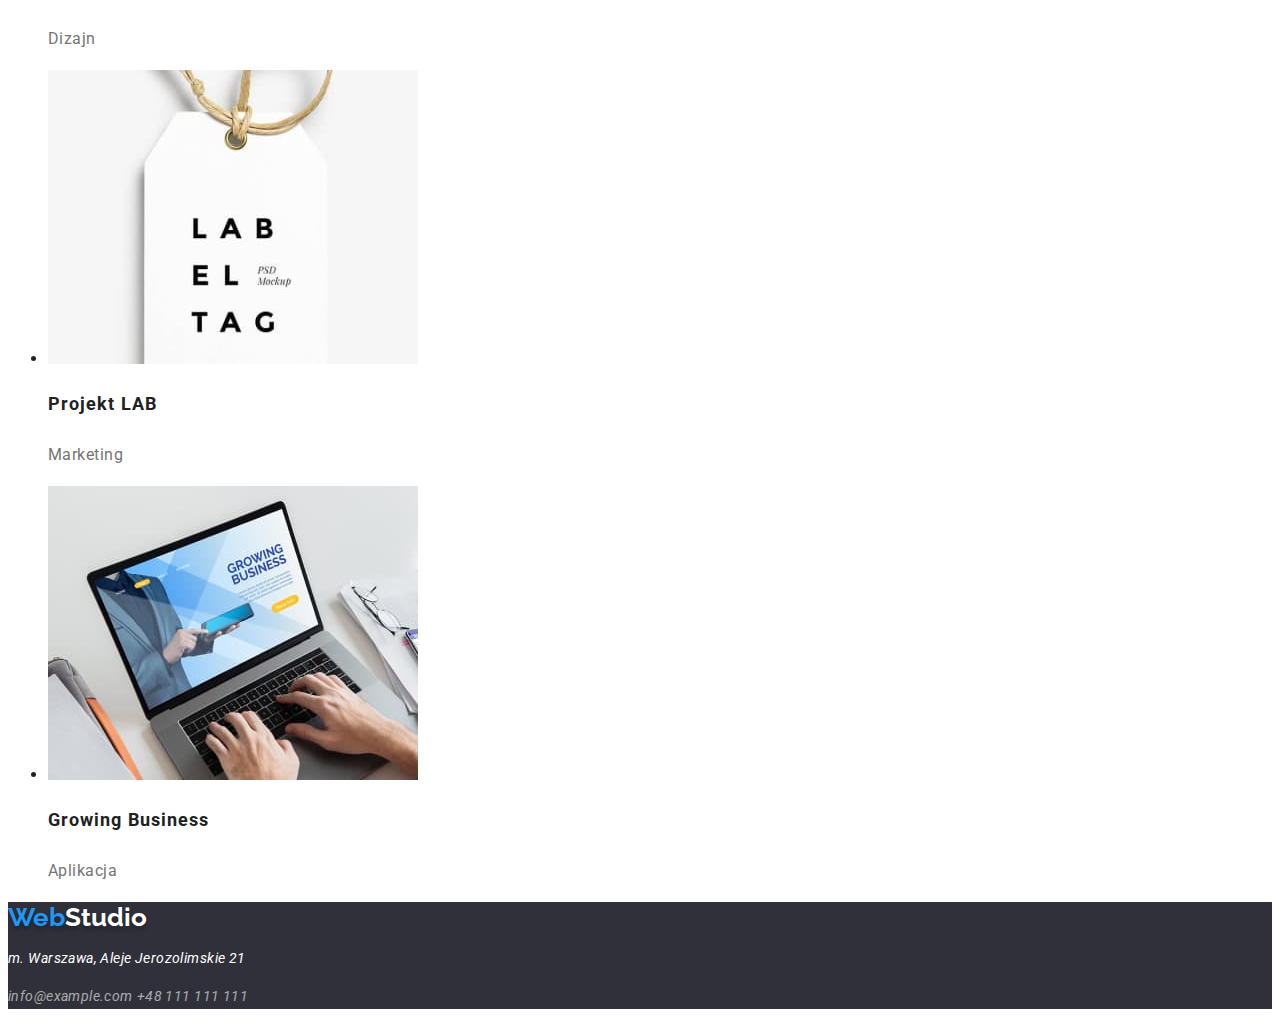
==== commit f5ba4bf5: "add root: with colors, fixed some colors on web, deleted .cursor-pointer" ====
--- a/portfolio.html
+++ b/portfolio.html
@@ -47,32 +47,21 @@
       <div>
         <ul>
           <li>
-            <button
-              class="button-filters button-filters-active button-pointer"
-              type="button"
-            >
+            <button class="button-filters button-filters-active" type="button">
               Wszystkie
             </button>
           </li>
           <li>
-            <button class="button-filters button-pointer" type="button">
-              Strony
-            </button>
+            <button class="button-filters" type="button">Strony</button>
           </li>
           <li>
-            <button class="button-filters button-pointer" type="button">
-              Aplikacje
-            </button>
+            <button class="button-filters" type="button">Aplikacje</button>
           </li>
           <li>
-            <button class="button-filters button-pointer" type="button">
-              Dizajn
-            </button>
+            <button class="button-filters" type="button">Dizajn</button>
           </li>
           <li>
-            <button class="button-filters button-pointer" type="button">
-              Marketing
-            </button>
+            <button class="button-filters" type="button">Marketing</button>
           </li>
         </ul>
       </div>
@@ -173,23 +162,19 @@
         </ul>
       </div>
     </main>
-    <footer>
-      <a
-        class="logo logo-footer footer-bg-color"
-        href="./index.html"
-        title="WebStudio"
-      >
+    <footer class="footer-bg-color">
+      <a class="logo logo-footer" href="./index.html" title="WebStudio">
         <span class="logo-color-special">Web</span>Studio</a
       >
       <!-- Logo-->
       <address>
-        <p class="footer-contact footer-bg-color">
-          m. Warszawa, Aleje Jerozolimskie 21
-        </p>
-        <a class="footer-contact footer-bg-color" href="mailto:info@example.com"
+        <p class="footer-contact">m. Warszawa, Aleje Jerozolimskie 21</p>
+        <a
+          class="footer-contact footer-contact-alpha"
+          href="mailto:info@example.com"
           >info@example.com</a
         >
-        <a class="footer-contact footer-bg-color" href="tel:+48111111111"
+        <a class="footer-contact footer-contact-alpha" href="tel:+48111111111"
           >+48 111 111 111</a
         >
       </address>
--- a/css/styles.css
+++ b/css/styles.css
@@ -1,6 +1,16 @@
+:root {
+  --color-font-primary: rgb(33, 33, 33);
+  --color-special-primary: rgb(33, 150, 243);
+  --color-special-secondary: rgb(89, 0, 255);
+  --color-white: rgb(255, 255, 255);
+  --color-white-alpha: rgba(255, 255, 255, 0.6);
+  --color-font-secondary: rgb(117, 117, 117);
+  --color-background-primary: rgb(47, 48, 58);
+  --color-buttons: rgb(245, 244, 250);
+}
 body {
   font-family: "roboto", sans-serif;
-  color: rgb(33, 33, 33);
+  color: var(--color-font-primary);
 }
 .logo {
   font-family: "raleway", sans-serif;
@@ -12,10 +22,10 @@
   color: rgb(0, 0, 0);
 }
 .logo-color-special {
-  color: rgb(33, 150, 243);
+  color: var(--color-special-primary);
 }
 .logo-footer {
-  color: rgb(225, 225, 225);
+  color: var(--color-white);
 }
 .header {
   font-weight: 500;
@@ -25,14 +35,20 @@
   text-decoration: none;
 }
 .header-contact {
-  color: rgb(117, 117, 117);
+  color: var(--color-font-secondary);
 }
 .header-active-web,
 .header:hover,
 .header:focus,
 .footer-contact:hover,
 .footer-contact:focus {
-  color: rgb(33, 150, 243);
+  color: var(--color-special-primary);
+}
+.button-filters:hover,
+.button-filters:focus,
+.mainpage-button:hover,
+.mainpage-button:focus {
+  color: var(--color-special-secondary);
 }
 .mainpage-h1 {
   font-weight: 900;
@@ -41,19 +57,17 @@
   letter-spacing: 0.06em;
   text-transform: uppercase;
   text-align: center;
-  color: rgb(225, 225, 225);
-  background-color: rgb(47, 48, 58);
-}
-.button-pointer {
-  cursor: pointer;
+  color: var(--color-white);
+  background-color: var(--color-background-primary);
 }
 .mainpage-button {
   font-weight: 700;
   font-size: 16px;
   line-height: 1.88;
   letter-spacing: 0.06em;
-  color: rgb(255, 255, 255);
-  background-color: rgb(33, 150, 243);
+  color: var(--color-white);
+  background-color: var(--color-special-primary);
+  cursor: pointer;
 }
 .mainpage-our-strengths-title {
   font-weight: 700;
@@ -67,7 +81,7 @@
   font-size: 14px;
   line-height: 1.71;
   letter-spacing: 0.03em;
-  color: rgb(117, 117, 117);
+  color: var(--color-font-secondary);
 }
 .mainpage-titles {
   font-weight: 700;
@@ -80,38 +94,42 @@
   font-size: 16px;
   line-height: 1.19;
   letter-spacing: 0.03em;
-  color: rgb(117, 117, 117);
+  color: var(--color-font-secondary);
 }
 .images-text-bold {
   font-weight: 500;
-  color: rgb(33, 33, 33);
+  color: var(--color-font-primary);
 }
 .footer-contact {
   font-size: 14px;
   line-height: 1.71;
   letter-spacing: 0.03em;
   text-decoration: none;
-  color: rgb(255, 255, 255);
+  color: var(--color-white);
+}
+.footer-contact-alpha {
+  color: var(--color-white-alpha);
 }
 .footer-bg-color {
-  background-color: rgb(47, 48, 58);
+  background-color: var(--color-background-primary);
 }
 .button-filters {
   font-weight: 500;
   font-size: 16px;
   line-height: 1.62;
   letter-spacing: 0.03em;
-  background-color: rgb(245, 244, 250);
+  background-color: var(--color-buttons);
+  cursor: pointer;
 }
 .button-filters-active {
-  color: rgb(255, 255, 255);
-  background-color: rgb(33, 150, 243);
+  color: var(--color-white);
+  background-color: var(--color-special-primary);
 }
 .portfolio-image-text {
   font-size: 16px;
   line-height: 1.88;
   letter-spacing: 0.03em;
-  color: rgb(117, 117, 117);
+  color: var(--color-font-secondary);
 }
 .portfolio-image-text-bold {
   font-weight: 700;
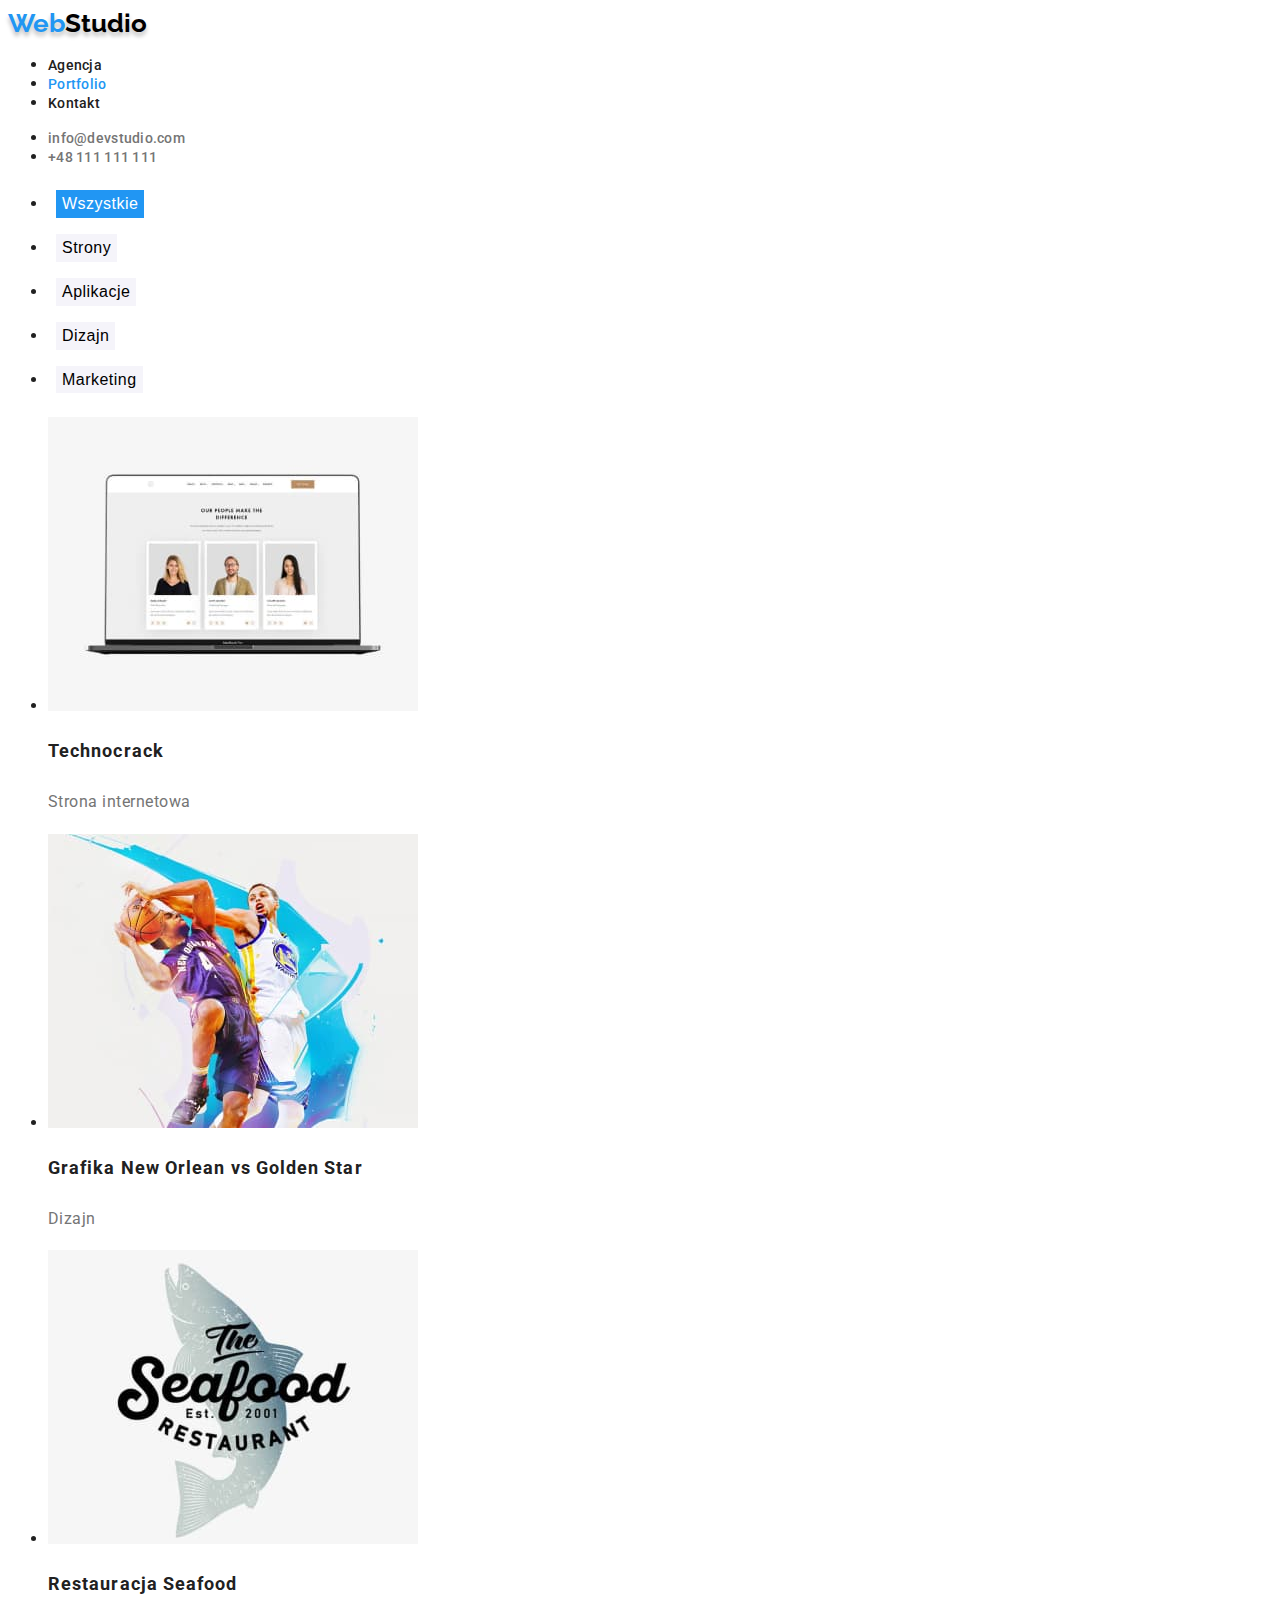
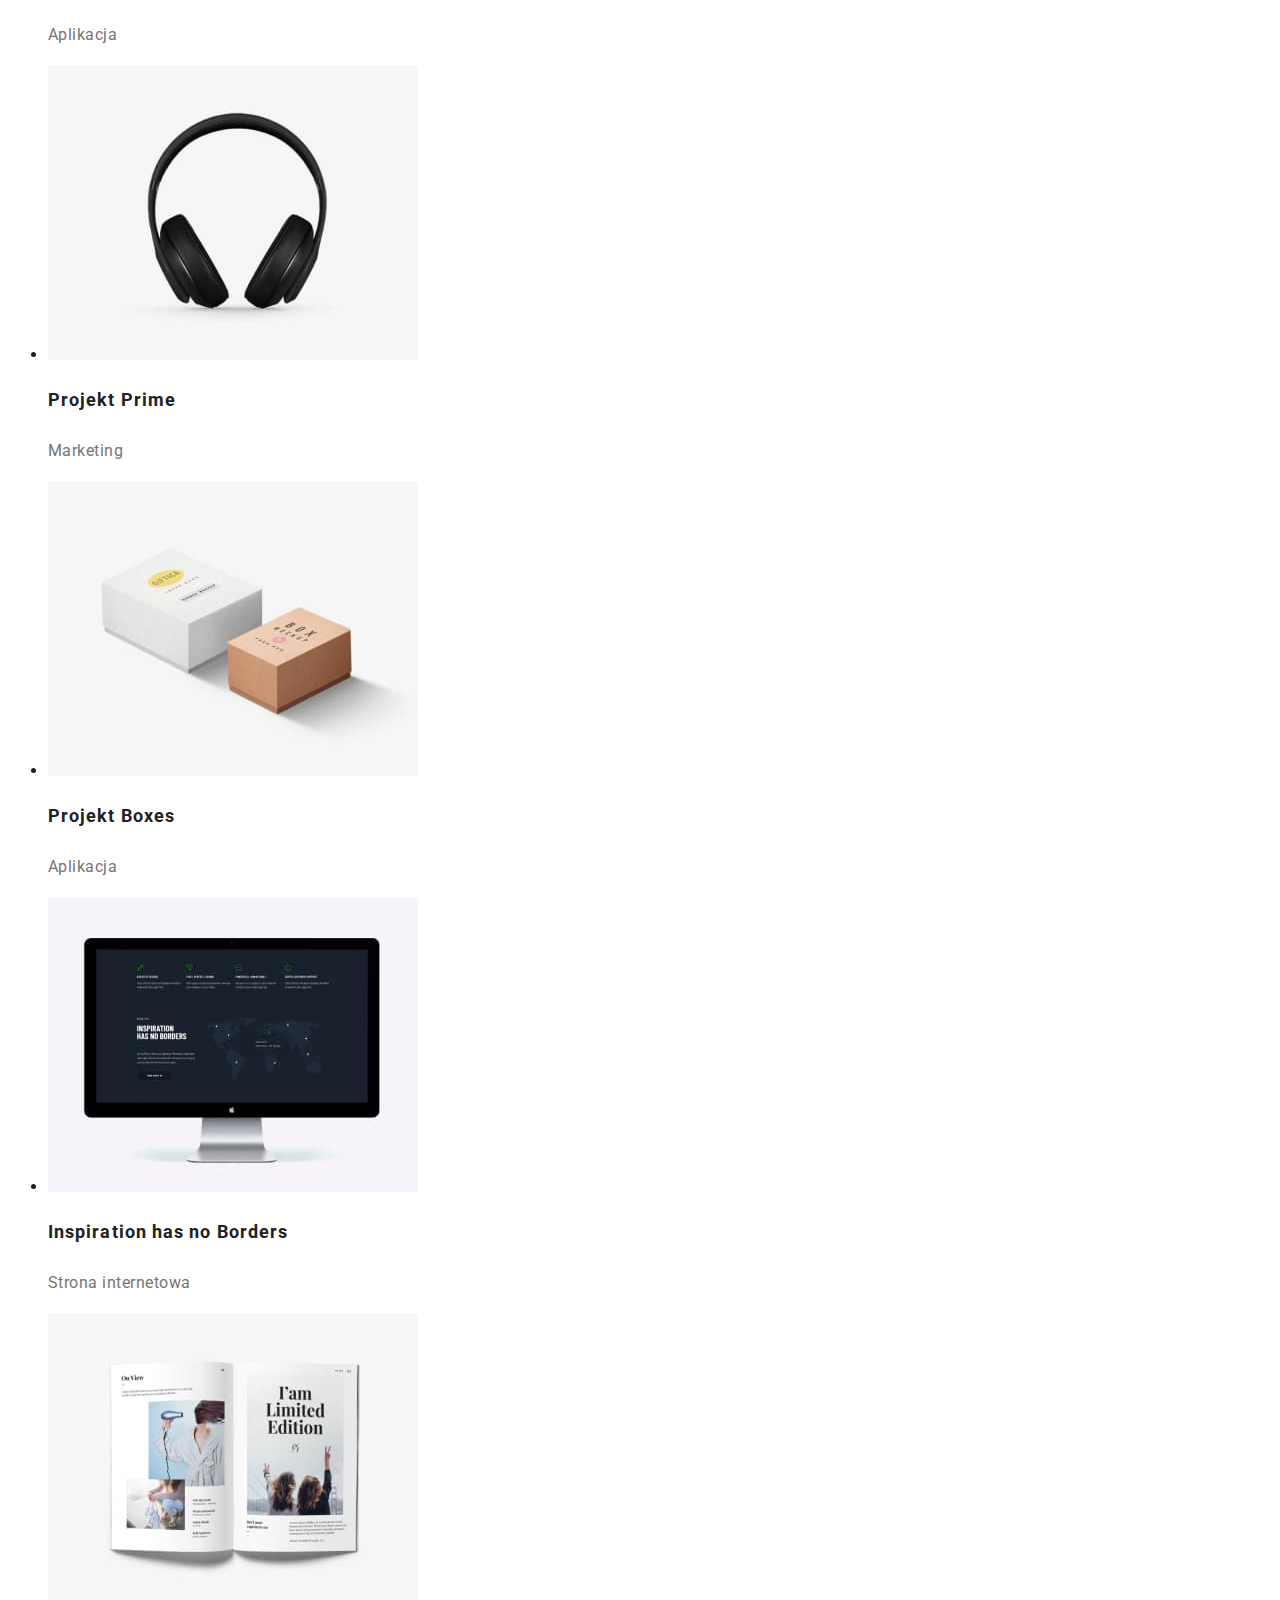
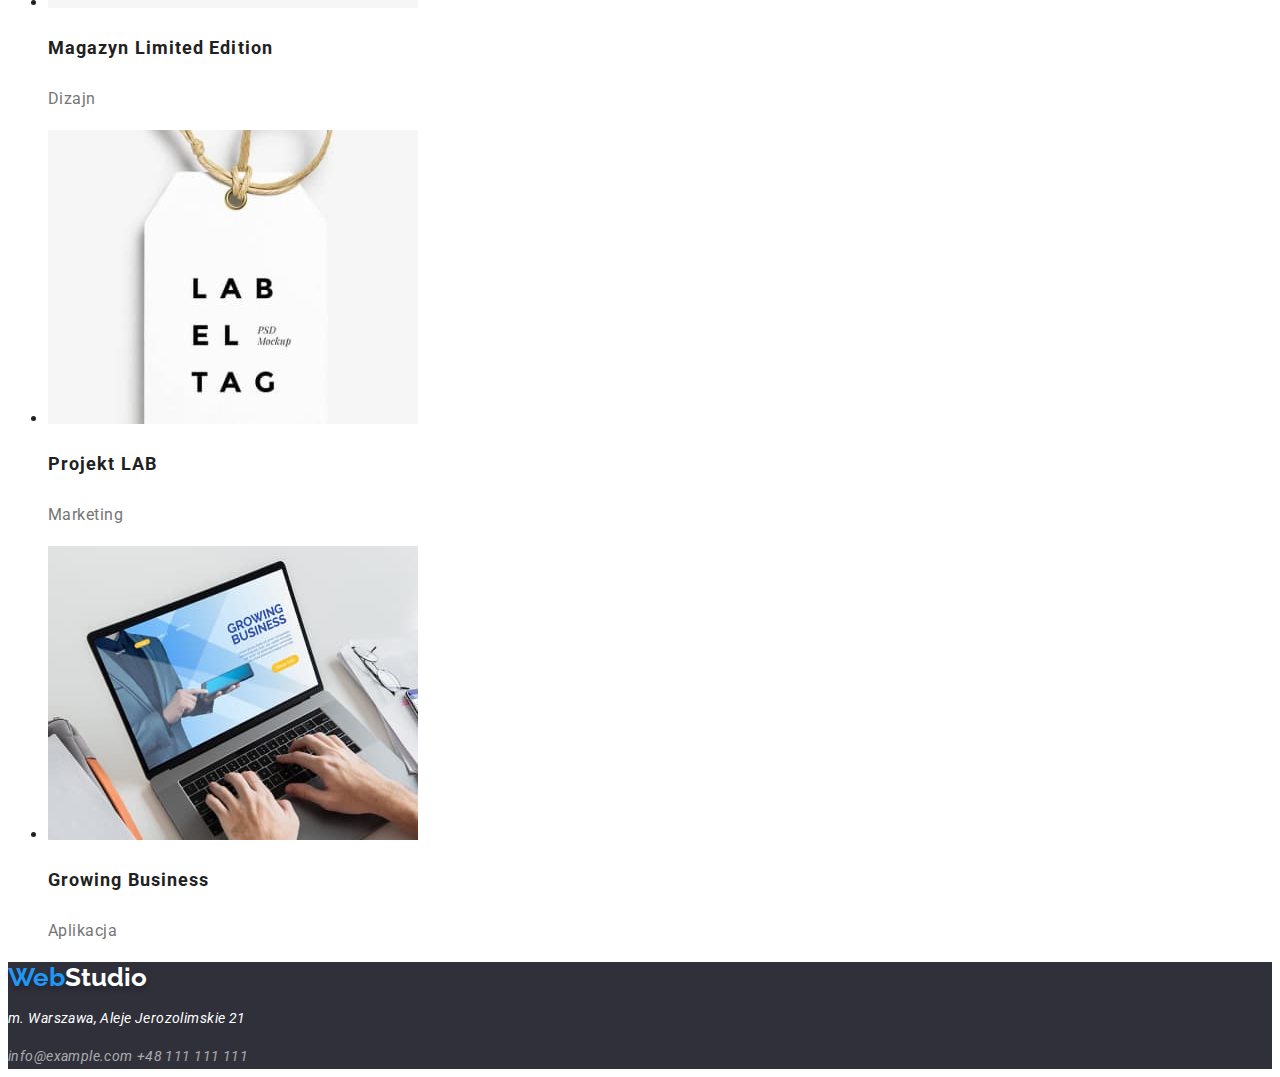
==== commit 34411824: "added color for body a, changed buttons border" ====
--- a/portfolio.html
+++ b/portfolio.html
@@ -23,9 +23,7 @@
         <ul>
           <li><a class="header" href="./index.html">Agencja</a></li>
           <li>
-            <a class="header header-active-web" href="./portfolio.html"
-              >Portfolio</a
-            >
+            <a class="header active-web" href="./portfolio.html">Portfolio</a>
           </li>
           <li><a class="header" href="/Kontakt">Kontakt</a></li>
         </ul>
--- a/css/styles.css
+++ b/css/styles.css
@@ -7,8 +7,11 @@
   --color-font-secondary: rgb(117, 117, 117);
   --color-background-primary: rgb(47, 48, 58);
   --color-buttons: rgb(245, 244, 250);
+  --color-black: rgb(0, 0, 0);
+  --text-shadow-primary: 0px 4px 4px rgba(0, 0, 0, 0.25);
 }
-body {
+body,
+body a {
   font-family: "roboto", sans-serif;
   color: var(--color-font-primary);
 }
@@ -19,7 +22,7 @@
   line-height: 1.19;
   text-shadow: 0px 4px 4px rgba(0, 0, 0, 0.25);
   text-decoration: none;
-  color: rgb(0, 0, 0);
+  color: var(--color-black);
 }
 .logo-color-special {
   color: var(--color-special-primary);
@@ -37,7 +40,7 @@
 .header-contact {
   color: var(--color-font-secondary);
 }
-.header-active-web,
+.active-web,
 .header:hover,
 .header:focus,
 .footer-contact:hover,
@@ -46,11 +49,11 @@
 }
 .button-filters:hover,
 .button-filters:focus,
-.mainpage-button:hover,
-.mainpage-button:focus {
+.button-primary:hover,
+.button-primary:focus {
   color: var(--color-special-secondary);
 }
-.mainpage-h1 {
+.title-primary {
   font-weight: 900;
   font-size: 44px;
   line-height: 1.36;
@@ -60,7 +63,7 @@
   color: var(--color-white);
   background-color: var(--color-background-primary);
 }
-.mainpage-button {
+.button-primary {
   font-weight: 700;
   font-size: 16px;
   line-height: 1.88;
@@ -69,14 +72,14 @@
   background-color: var(--color-special-primary);
   cursor: pointer;
 }
-.mainpage-our-strengths-title {
+.list-title {
   font-weight: 700;
   font-size: 14px;
   line-height: 1.14;
   letter-spacing: 0.03em;
   text-transform: uppercase;
 }
-.mainpage-our-strengths {
+.list-text {
   font-weight: 400;
   font-size: 14px;
   line-height: 1.71;
@@ -120,6 +123,8 @@
   letter-spacing: 0.03em;
   background-color: var(--color-buttons);
   cursor: pointer;
+  border: none;
+  margin: 8px;
 }
 .button-filters-active {
   color: var(--color-white);
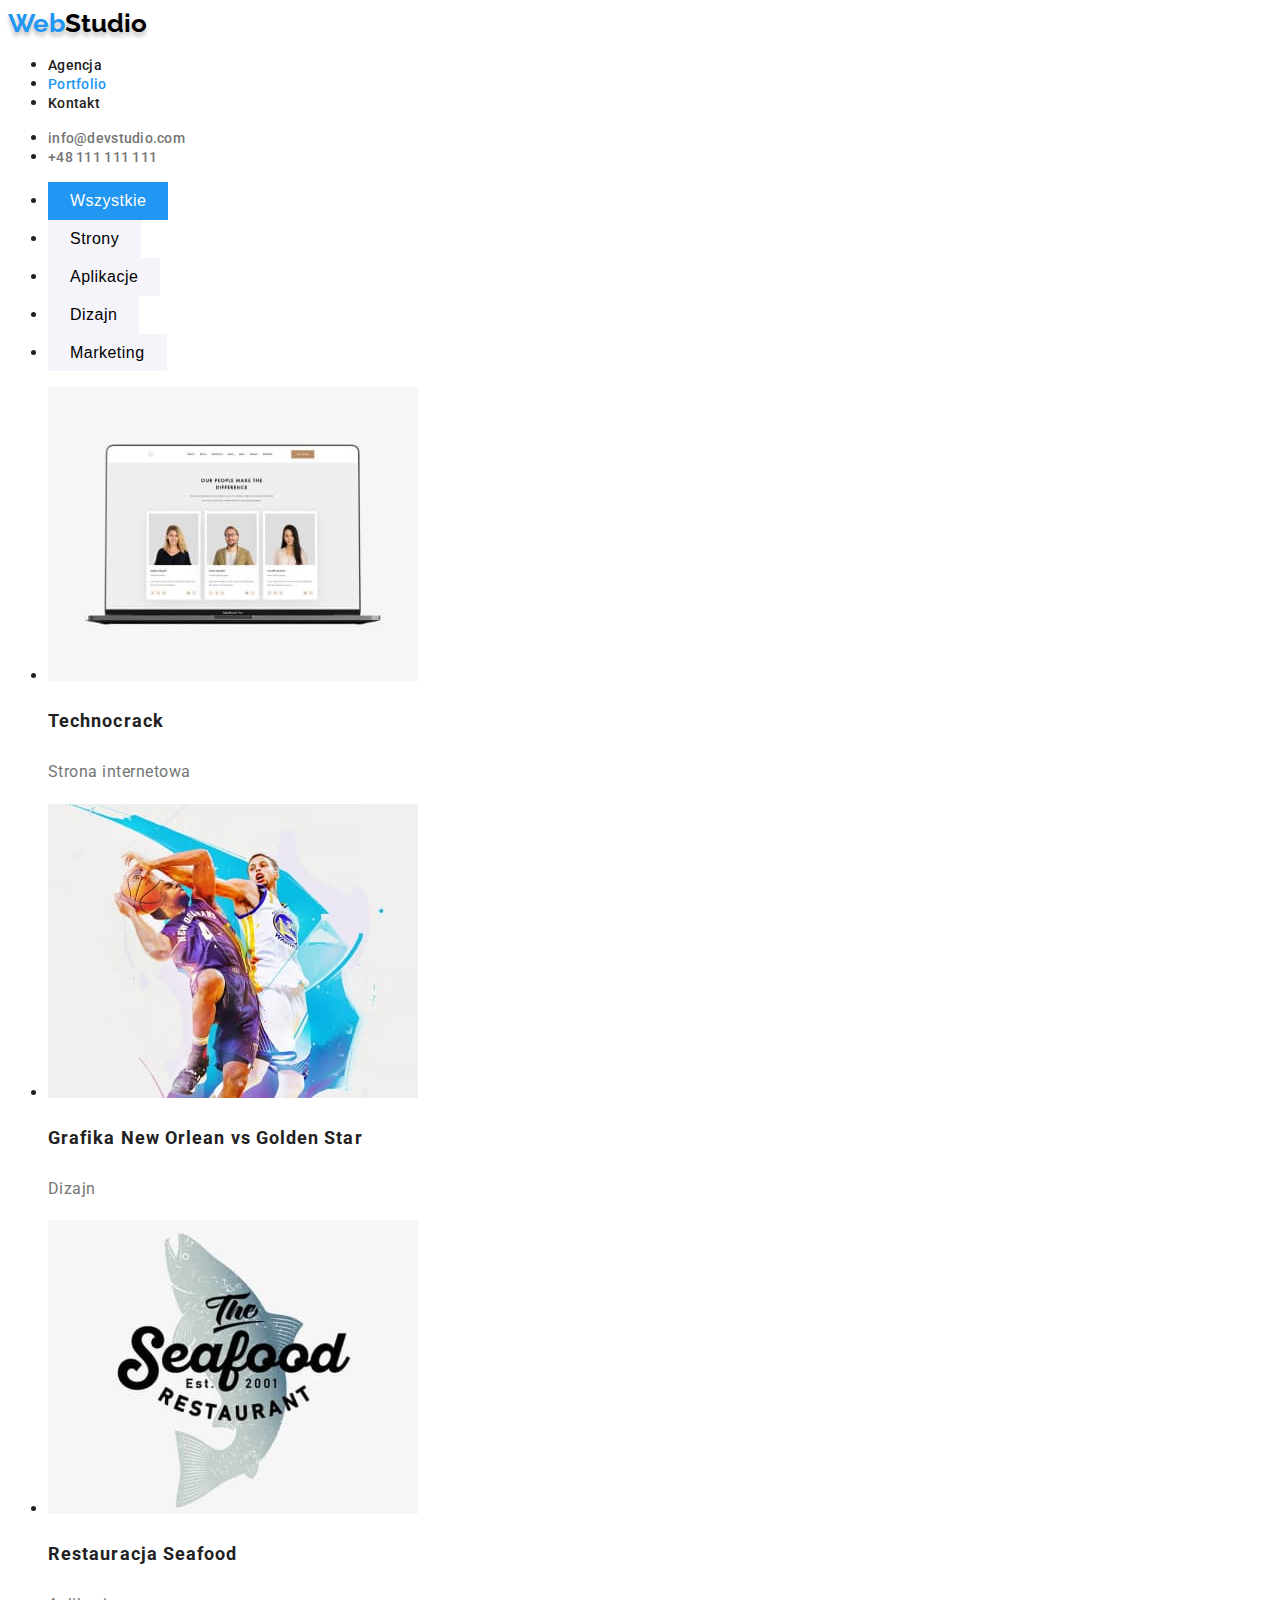
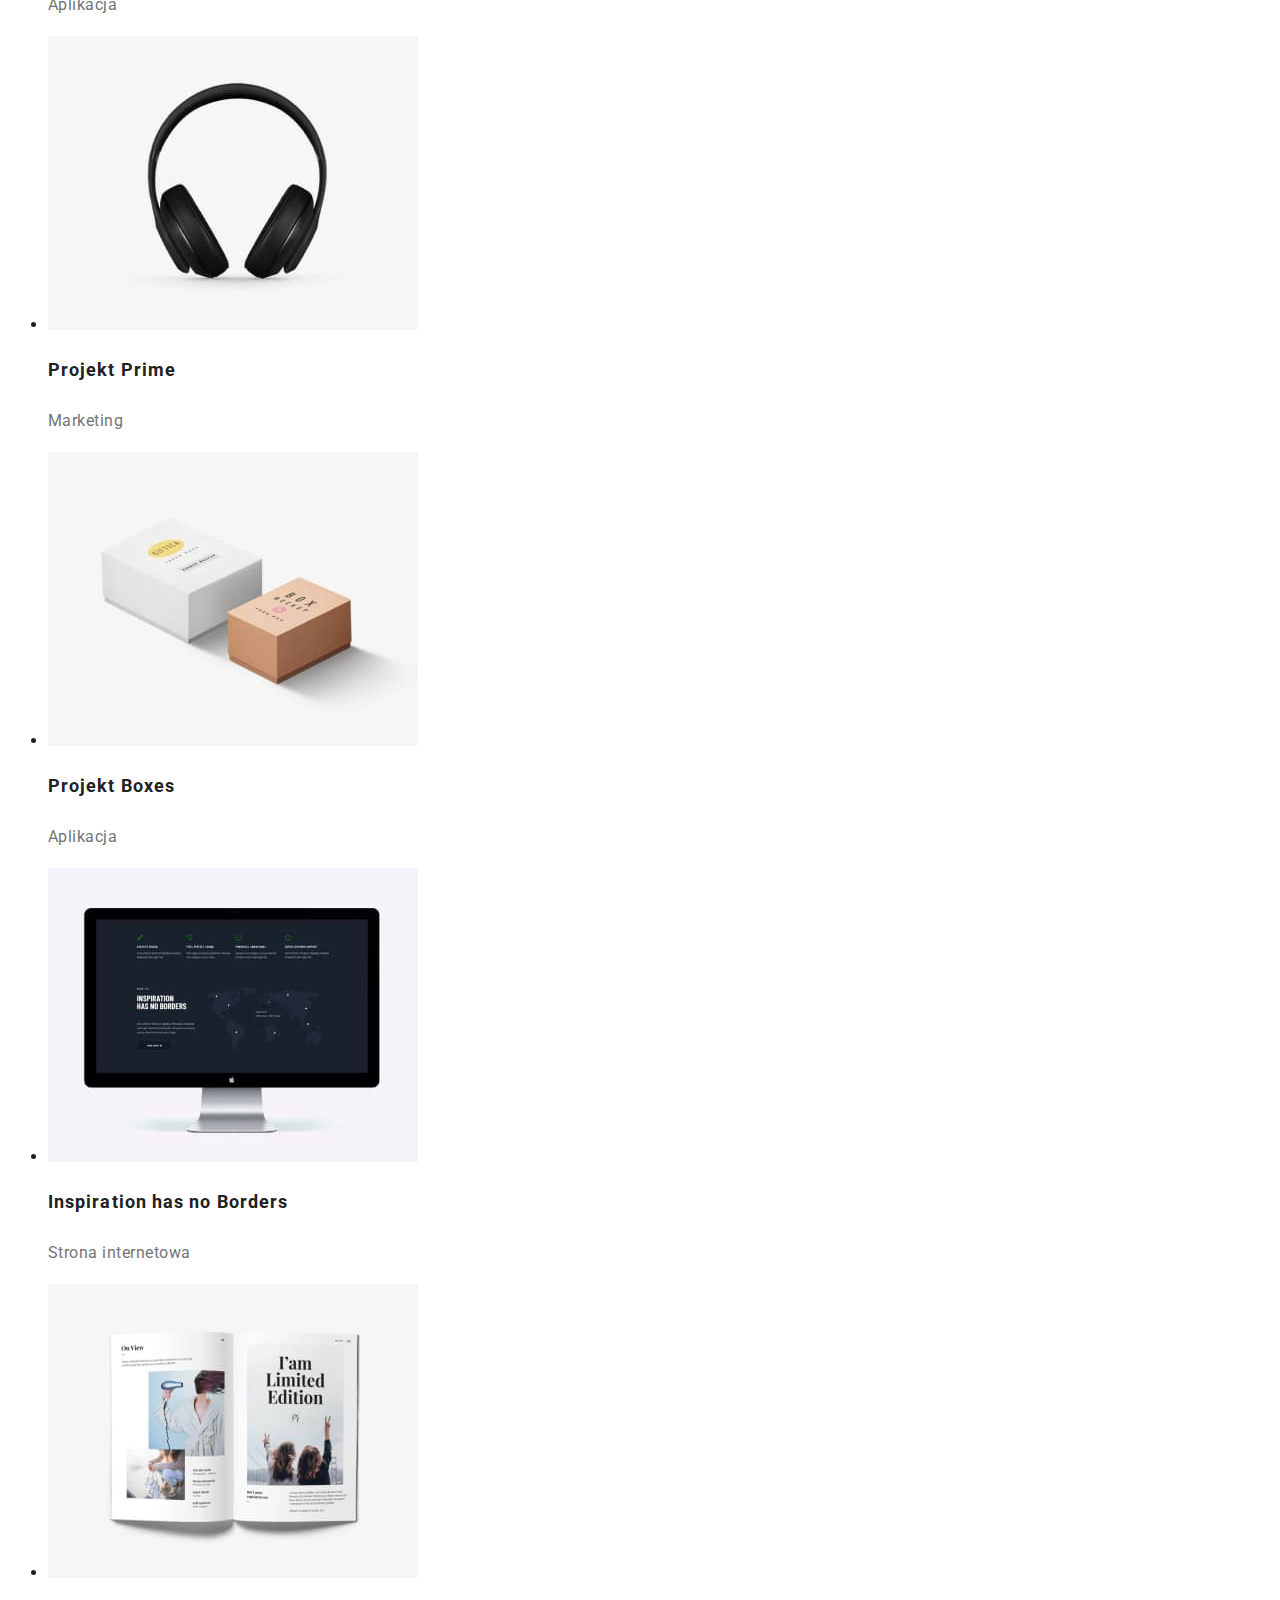
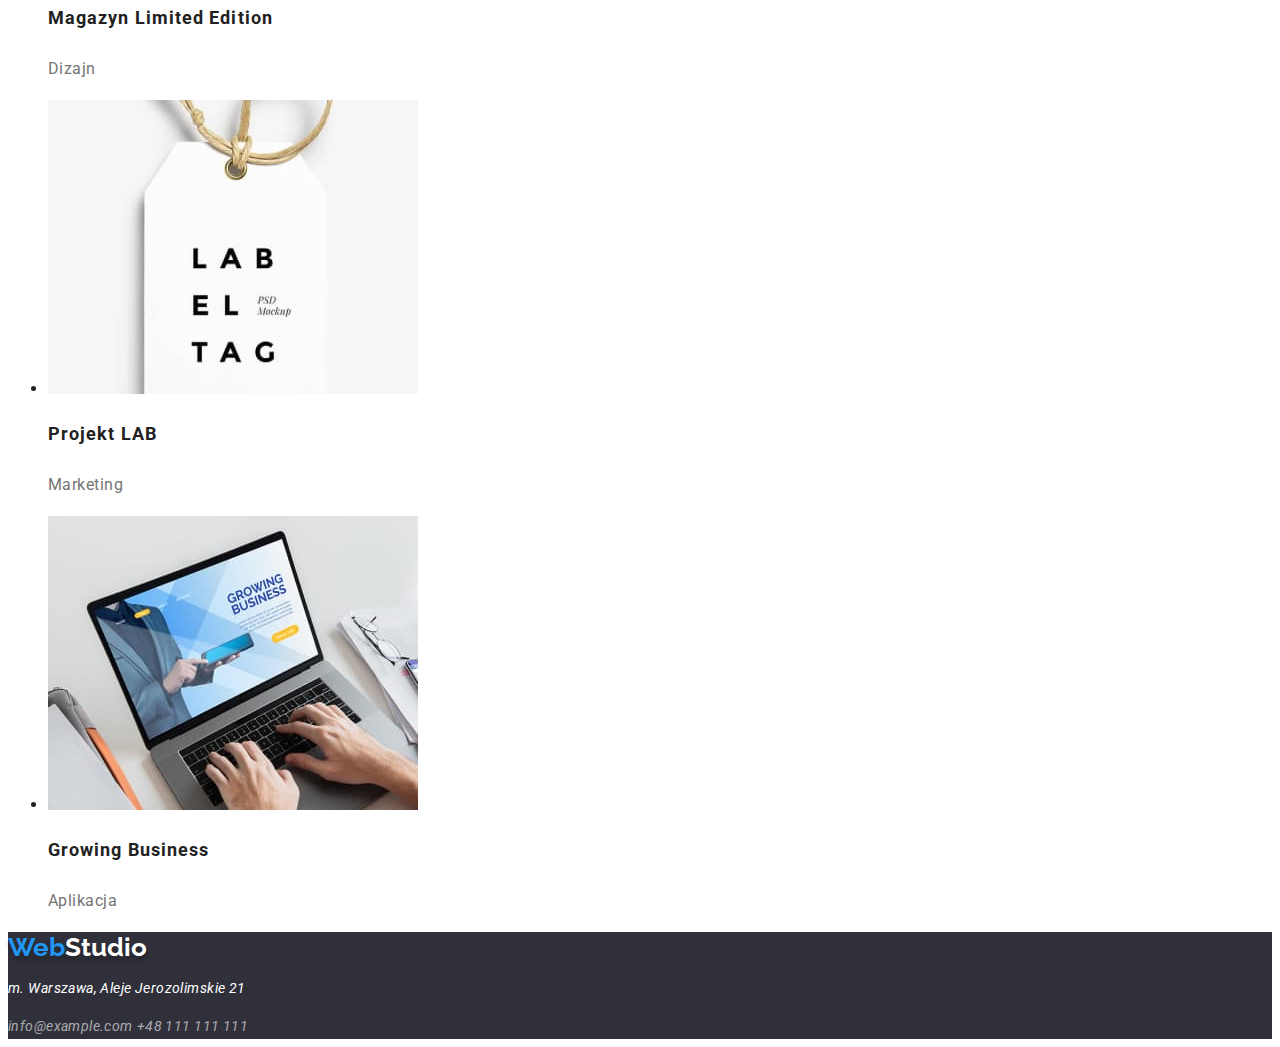
==== commit 5925d3af: "add padding to filter buttons" ====
--- a/portfolio.html
+++ b/portfolio.html
@@ -43,7 +43,7 @@
     </header>
     <main>
       <div>
-        <ul>
+        <ul class="flex">
           <li>
             <button class="button-filters button-filters-active" type="button">
               Wszystkie
--- a/css/styles.css
+++ b/css/styles.css
@@ -124,7 +124,7 @@
   background-color: var(--color-buttons);
   cursor: pointer;
   border: none;
-  margin: 8px;
+  padding: 6px 22px;
 }
 .button-filters-active {
   color: var(--color-white);
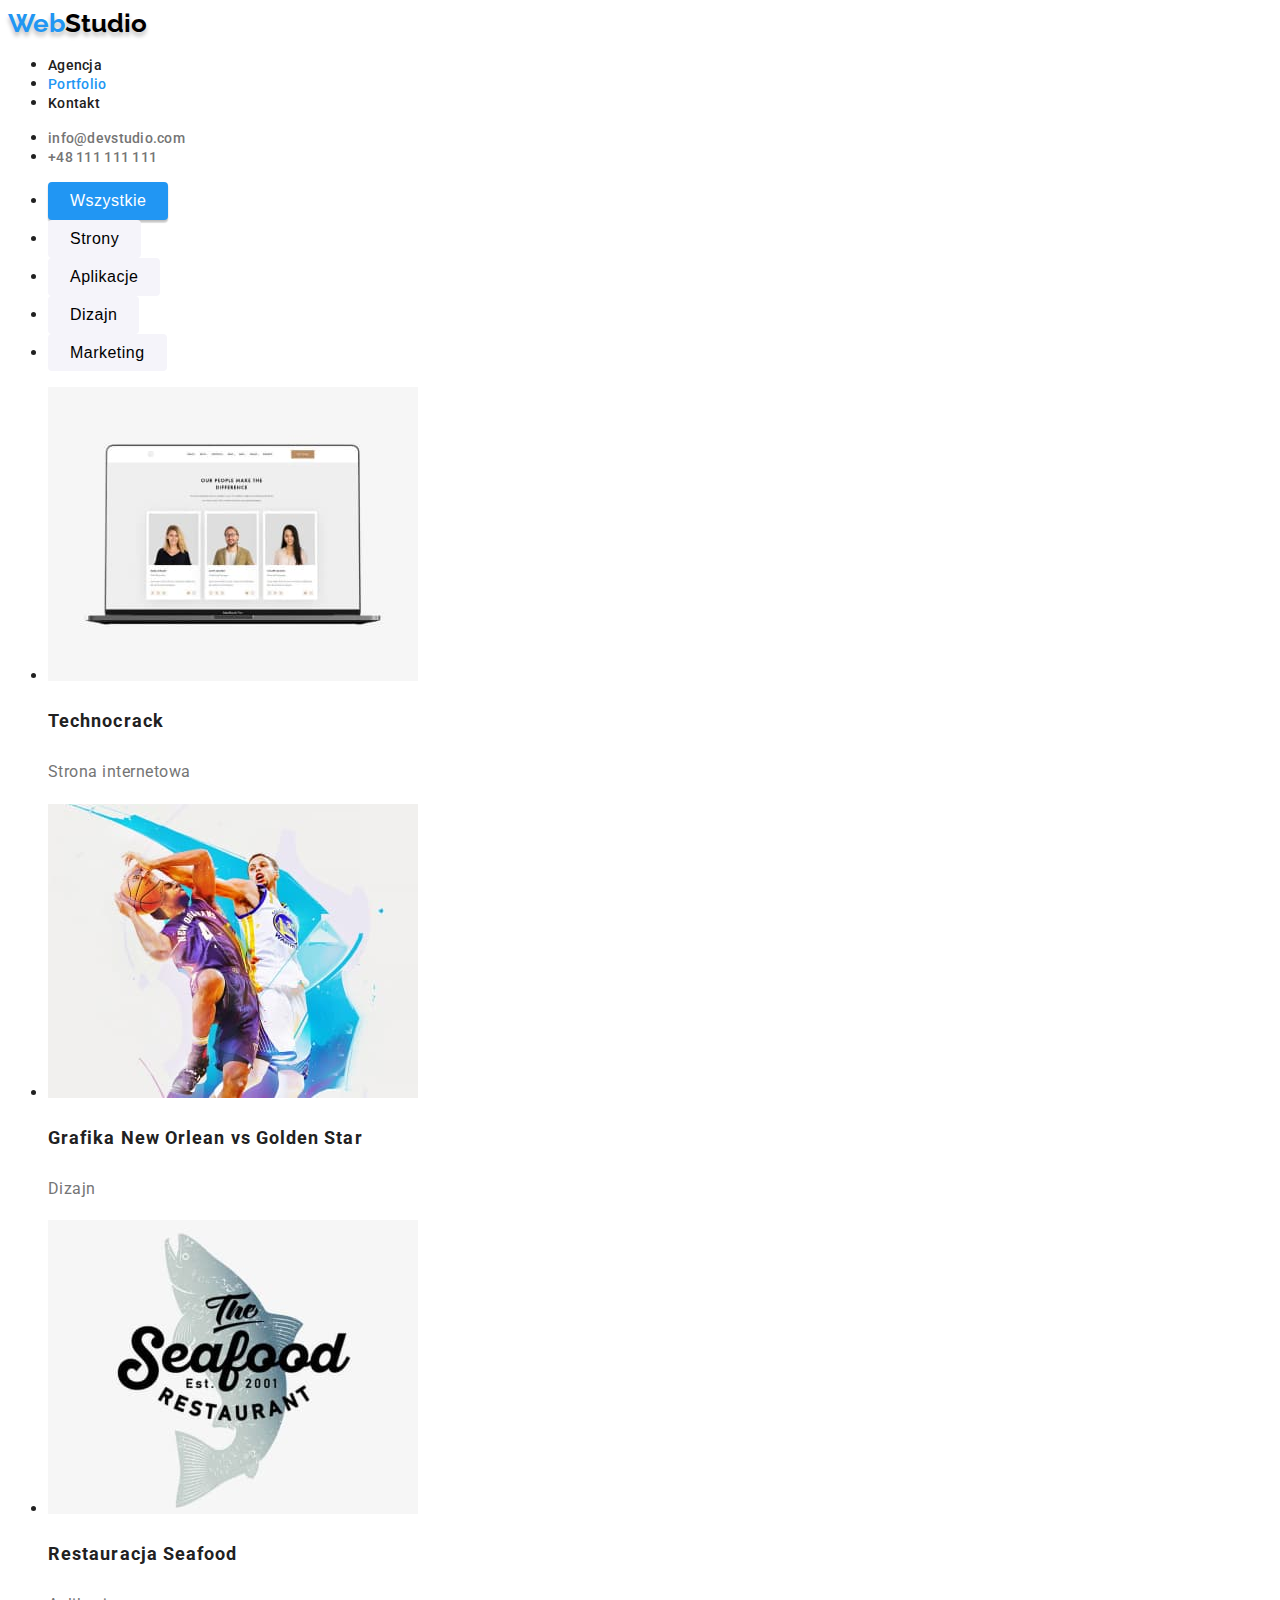
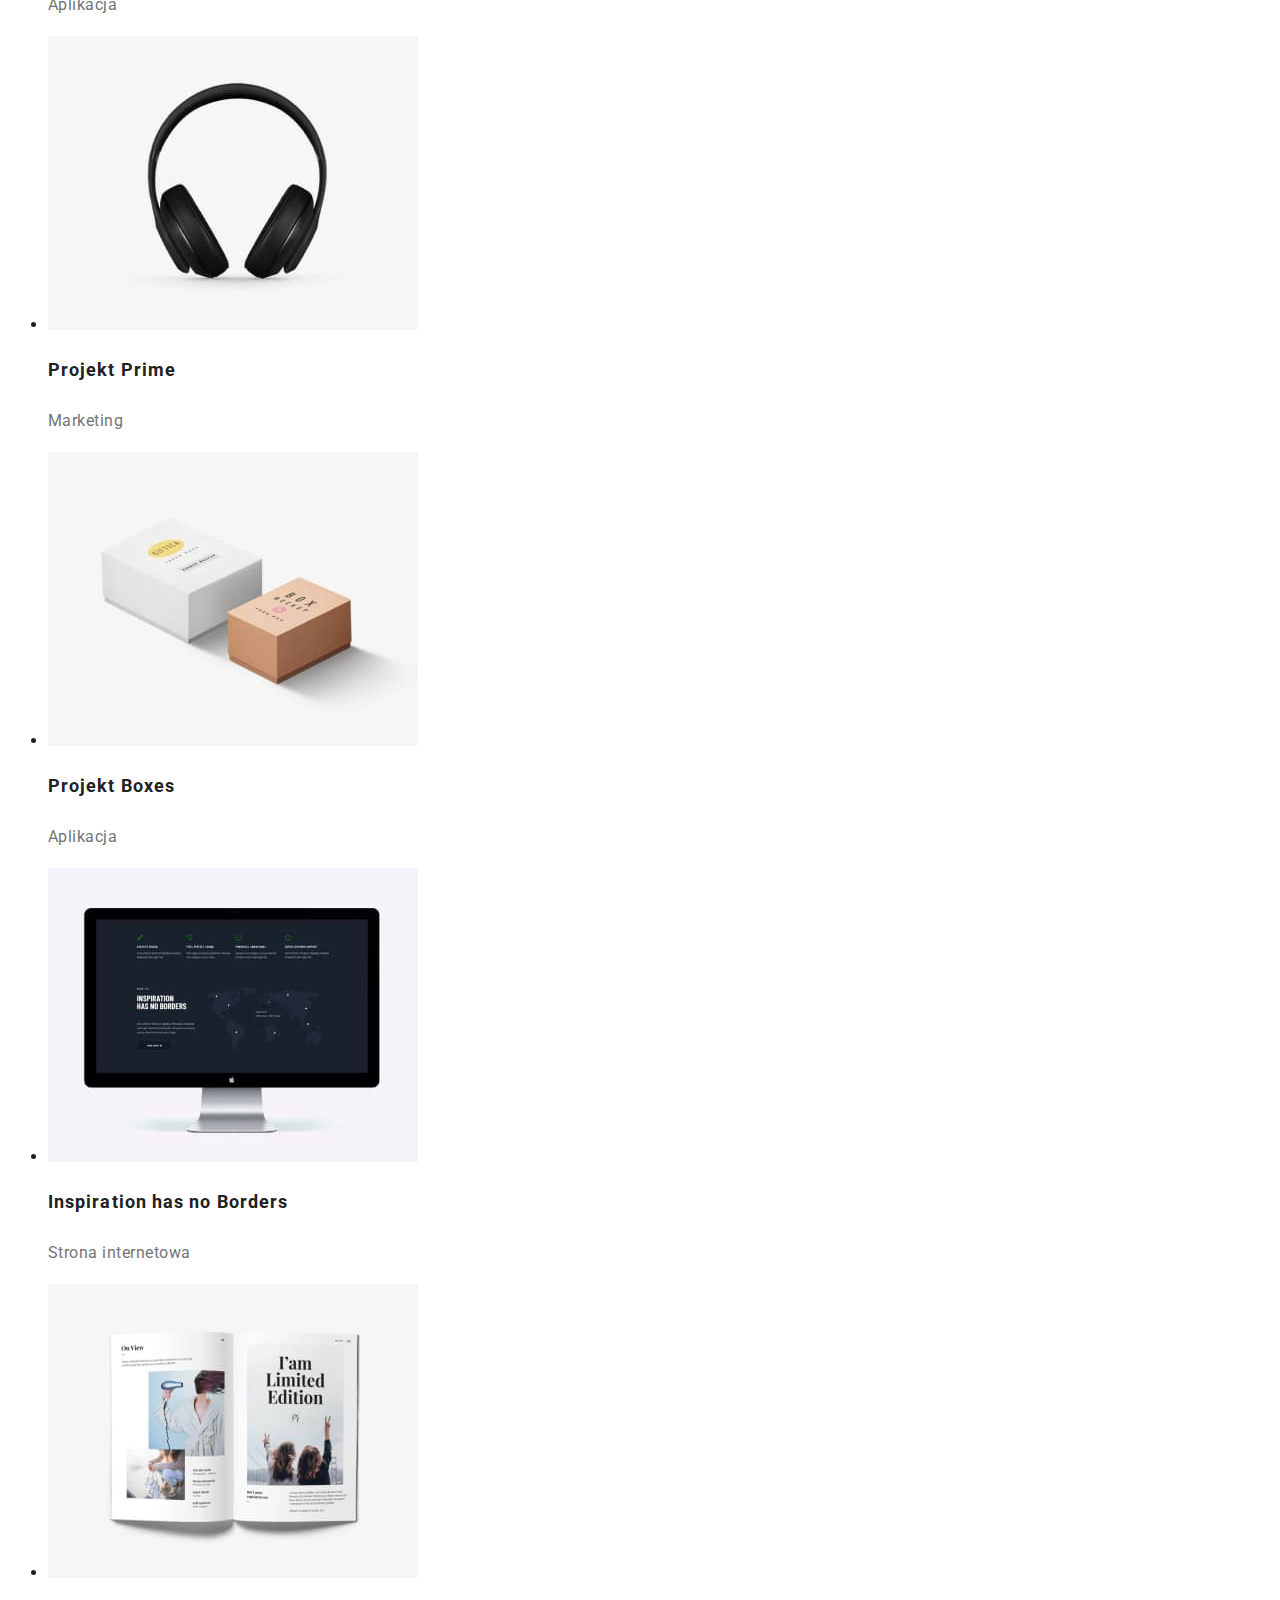
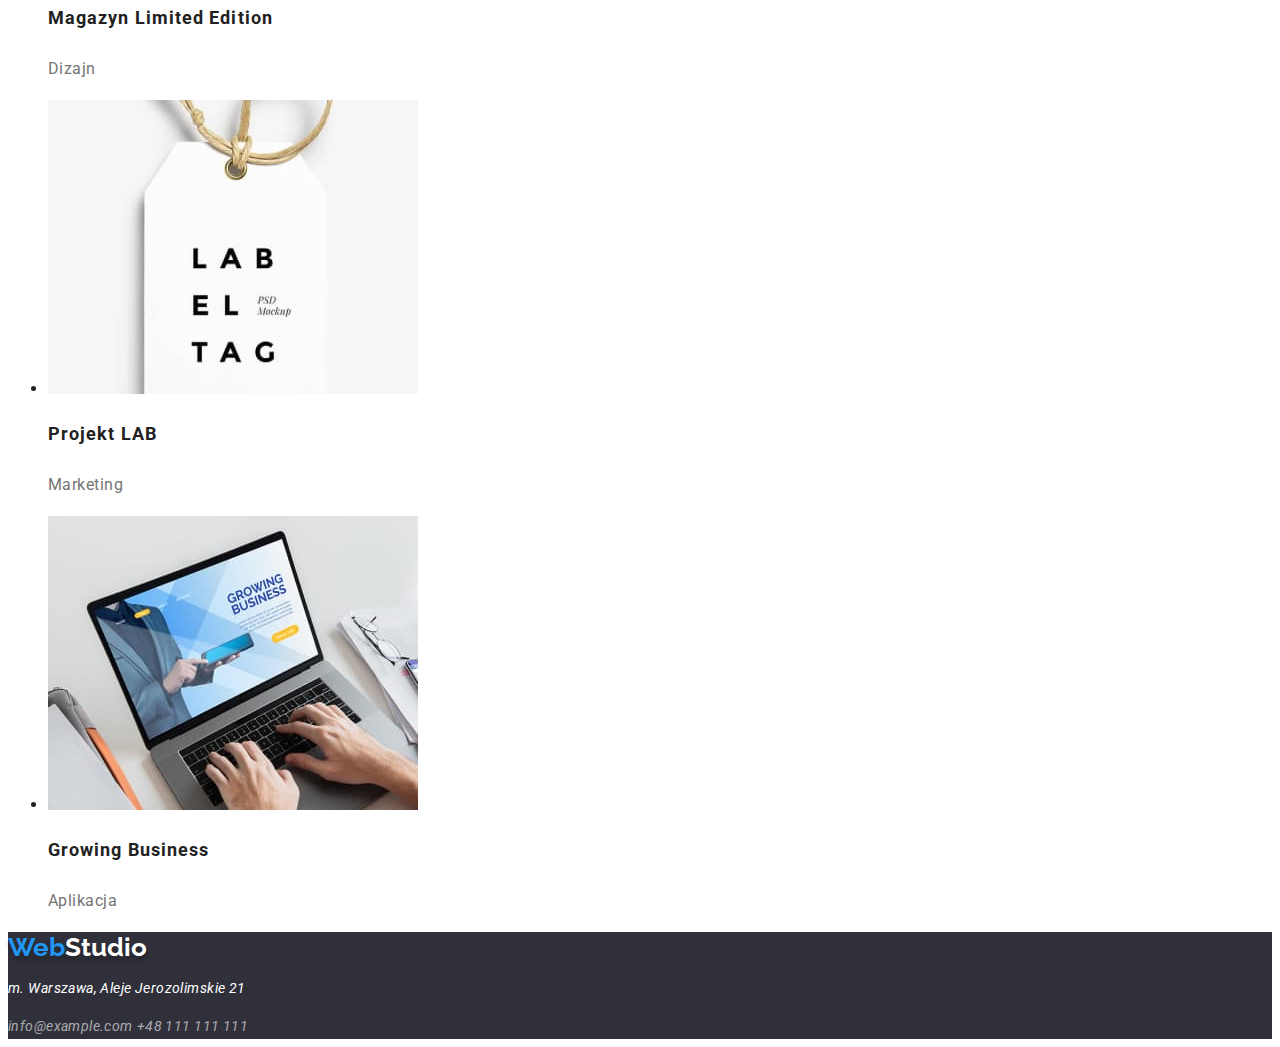
==== commit e81b0008: "add box shadow, padding for buttons" ====
--- a/portfolio.html
+++ b/portfolio.html
@@ -43,23 +43,34 @@
     </header>
     <main>
       <div>
-        <ul class="flex">
+        <ul>
           <li>
-            <button class="button-filters button-filters-active" type="button">
+            <button
+              class="button-filters button-filters-active button-standard"
+              type="button"
+            >
               Wszystkie
             </button>
           </li>
           <li>
-            <button class="button-filters" type="button">Strony</button>
+            <button class="button-filters button-standard" type="button">
+              Strony
+            </button>
           </li>
           <li>
-            <button class="button-filters" type="button">Aplikacje</button>
+            <button class="button-filters button-standard" type="button">
+              Aplikacje
+            </button>
           </li>
           <li>
-            <button class="button-filters" type="button">Dizajn</button>
+            <button class="button-filters button-standard" type="button">
+              Dizajn
+            </button>
           </li>
           <li>
-            <button class="button-filters" type="button">Marketing</button>
+            <button class="button-filters button-standard" type="button">
+              Marketing
+            </button>
           </li>
         </ul>
       </div>
--- a/css/styles.css
+++ b/css/styles.css
@@ -52,6 +52,8 @@
 .button-primary:hover,
 .button-primary:focus {
   color: var(--color-special-secondary);
+  box-shadow: rgba(50, 50, 93, 0.25) 0px 30px 60px -12px inset,
+    rgba(0, 0, 0, 0.3) 0px 18px 36px -18px inset;
 }
 .title-primary {
   font-weight: 900;
@@ -70,7 +72,8 @@
   letter-spacing: 0.06em;
   color: var(--color-white);
   background-color: var(--color-special-primary);
-  cursor: pointer;
+  padding: 10px 41px 10px 42px;
+  box-shadow: 0px 4px 4px rgba(0, 0, 0, 0.15);
 }
 .list-title {
   font-weight: 700;
@@ -122,13 +125,13 @@
   line-height: 1.62;
   letter-spacing: 0.03em;
   background-color: var(--color-buttons);
-  cursor: pointer;
-  border: none;
   padding: 6px 22px;
 }
 .button-filters-active {
   color: var(--color-white);
   background-color: var(--color-special-primary);
+  box-shadow: 0px 3px 1px rgba(0, 0, 0, 0.1), 0px 1px 2px rgba(0, 0, 0, 0.08),
+    0px 2px 2px rgba(0, 0, 0, 0.12);
 }
 .portfolio-image-text {
   font-size: 16px;
@@ -142,3 +145,8 @@
   line-height: 2;
   letter-spacing: 0.06em;
 }
+.button-standard {
+  border-radius: 4px;
+  border: none;
+  cursor: pointer;
+}
